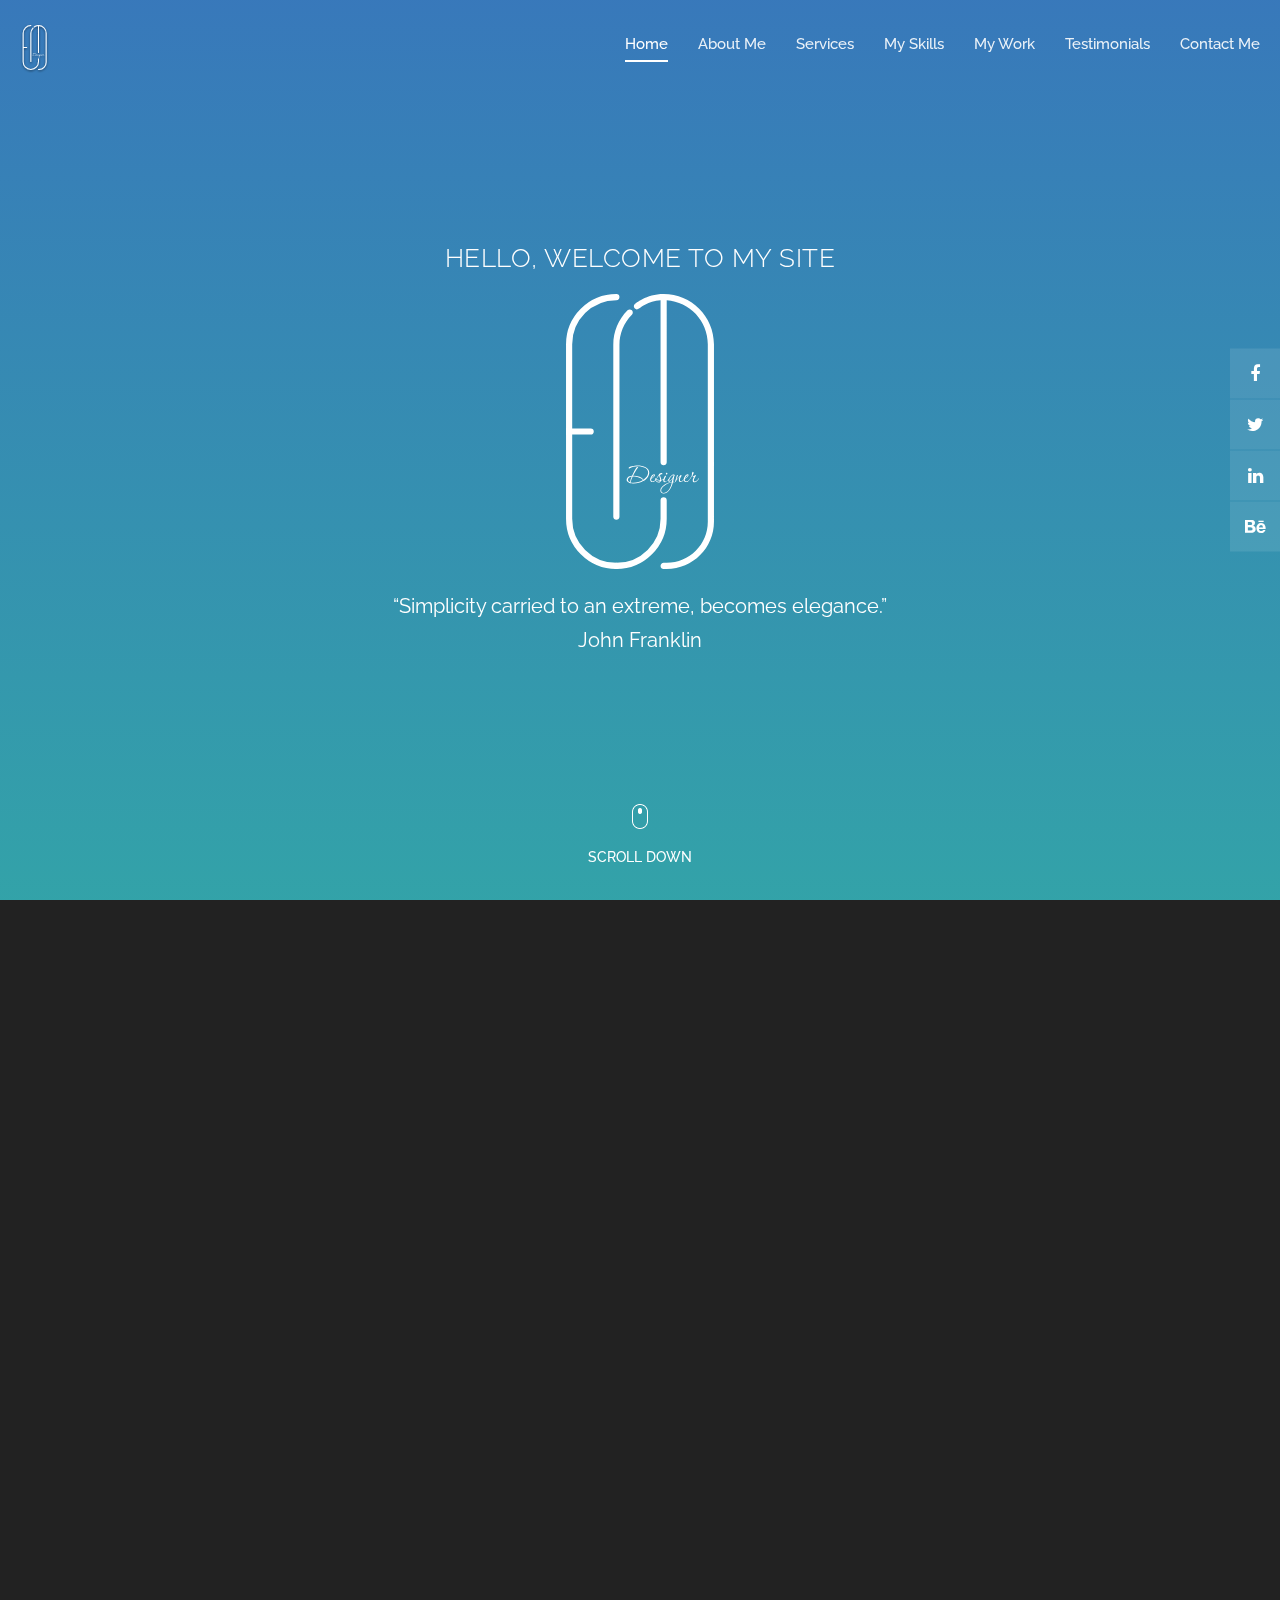
==== index.html @ 655c05f8 "Update index.html" ====
<!DOCTYPE html>
<html lang="en">

  <head>
    <link rel="icon" href="images/favicon.svg">
    <meta charset="utf-8">
    <meta name="viewport" content="width=device-width, initial-scale=1, shrink-to-fit=no">
    <meta name="description" content="">
    <meta name="author" content="">
    <link href="https://fonts.googleapis.com/css?family=Raleway:100,300,400,500,700,900" rel="stylesheet">

    <title>Ellie</title>
    
    <!-- Additional CSS Files -->
    <link rel="stylesheet" type="text/css" href="css/bootstrap.min.css">

    <link rel="stylesheet" type="text/css" href="css/font-awesome.css">

    <link rel="stylesheet" type="text/css" href="css/fullpage.min.css">

    <link rel="stylesheet" type="text/css" href="css/owl.carousel.css">

    <link rel="stylesheet" href="css/animate.css">

    <link rel="stylesheet" href="css/templatemo-style.css">

    <link rel="stylesheet" href="css/responsive.css">

    </head>
    
    <body>
    
    <div id="video">
        <div class="preloader">
            <div class="preloader-bounce">
                <span></span>
                <span></span>
                <span></span>
            </div>
        </div>

        <header id="header">
            <div class="container-fluid">
                <div class="navbar">
                    <a href="#" id="logo" title="Ellie web site">
                        <img src="images/logoTop.svg" alt="Logo" style="width:30px; height: auto;"/>
                    </a>
                    <div class="navigation-row">
                        <nav id="navigation">
                            <button type="button" class="navbar-toggle"> <i class="fa fa-bars"></i> </button>
                            <div class="nav-box navbar-collapse">
                                <ul class="navigation-menu nav navbar-nav navbars" id="nav">
                                    <li data-menuanchor="slide01" class="active"><a href="#slide01">Home</a></li>
                                    <li data-menuanchor="slide02"><a href="#slide02">About Me</a></li>
                                    <li data-menuanchor="slide03"><a href="#slide03">Services</a></li>
                                    <li data-menuanchor="slide04"><a href="#slide04">My Skills</a></li>
                                    <li data-menuanchor="slide05"><a href="#slide05">My Work</a></li>
                                    <li data-menuanchor="slide06"><a href="#slide06">Testimonials</a></li>
                                    <li data-menuanchor="slide07"><a href="#slide07">Contact Me</a></li>
                                </ul>
                            </div>
                        </nav>
                    </div>
                </div>
            </div>
        </header>

        <video autoplay muted loop id="myVideo">
          <source src="images/video-bg.mp4" type="video/mp4">
        </video>

        <div id="fullpage" class="fullpage-default">

            <div class="section animated-row" data-section="slide01">
                <div class="section-inner">
                    <div class="welcome-box">
                        <span class="welcome-first animate" data-animate="fadeInUp">Hello, welcome to my site</span>
                        <img class="welcome-title animate" data-animate="fadeInUp" src="images/logo.svg" alt="Logo" style="width:150px; height: auto; margin:20px;"/>
                        <p class="animate" data-animate="fadeInUp">“Simplicity carried to an extreme, becomes elegance.” <br> John Franklin</p>
                        <div class="scroll-down next-section animate data-animate="fadeInUp""><img src="images/mouse-scroll.png" alt=""><span>Scroll Down</span></div>
                    </div>
                </div>
            </div>

            <div class="section animated-row" data-section="slide02">
                <div class="section-inner">
                    <div class="about-section">
                        <div class="row justify-content-center">
                            <div class="col-lg-8 wide-col-laptop">
                                <div class="row">
                                    <div class="col-md-6">
                                        <div class="about-contentbox">
                                            <div class="animate" data-animate="fadeInUp">
                                                <span>About Me</span>
                                                <h2>Who am i?</h2>
                                                <p>I'm <strong>Elham</strong> and I'm <strong>a motion graphic designer</strong>.</p>
                                            </div>
                                            <div class="facts-list owl-carousel">
                                                <div class="item animate" data-animate="fadeInUp">
                                                    <div class="counter-box">
                                                        <i class="fa fa-plane counter-icon" aria-hidden="true"></i><span class="count-number">Traveling</span> Hobby
                                                    </div>
                                                </div>
                                                <div class="item animate" data-animate="fadeInUp">
                                                    <div class="counter-box">
                                                        <i class="fa fa-bicycle counter-icon" aria-hidden="true"></i><span class="count-number">cycling</span> Hobby
                                                    </div>
                                                </div>
                                                <div class="item animate" data-animate="fadeInUp">
                                                    <div class="counter-box">
                                                        <i class="fa fa-film counter-icon" aria-hidden="true"></i><span class="count-number">watching</span> hobby
                                                    </div>
                                                </div>
                                                <div class="item animate" data-animate="fadeInUp">
                                                    <div class="counter-box">
                                                        <i class="fa fa-briefcase counter-icon" aria-hidden="true"></i><span class="count-number">5 years</span> experience
                                                    </div>
                                                </div>
                                                <div class="item animate" data-animate="fadeInUp">
                                                    <div class="counter-box">
                                                        <i class="fa fa-paw counter-icon" aria-hidden="true"></i><span class="count-number">dogs</span> Favorite pet
                                                    </div>
                                                </div>
                                            </div>
                                        </div>
                                    </div>
                                    <div class="col-md-6">
                                        <figure class="about-img animate" data-animate="fadeInUp"><img src="images/profile-girl.jpg" class="rounded" alt="" style="width:470px; height:auto;"></figure>
                                    </div>
                                </div>
                            </div>
                        </div>
                    </div>
                </div>
            </div>

            <div class="section animated-row" data-section="slide03">
                <div class="section-inner">
                    <div class="row justify-content-center">
                        <div class="col-md-8 wide-col-laptop">
                            <div class="title-block animate" data-animate="fadeInUp">
                                <span>Services</span>
                                <h2>What I Do?</h2>
                            </div>
                            <div class="services-section">
                                <div class="services-list owl-carousel">
                                    <div class="item animate" data-animate="fadeInUp">
                                        <div class="service-box">
                                            <span class="service-icon"><i class="fa fa-eye" aria-hidden="true"></i></span>
                                            <h3>Logos and branding</h3>
                                            <p>Create a unique, simple, strong and meaningful visual identity. </p>
                                        </div>
                                    </div>
                                    <div class="item animate" data-animate="fadeInUp">
                                        <div class="service-box">
                                            <span class="service-icon"><i class="fa fa-share-alt" aria-hidden="true"></i></span>
                                            <h3>Social media designs</h3>
                                            <p>Create eye catching designs professionally targeting the desired audience. </p>
                                        </div>
                                    </div>
                                    <div class="item animate" data-animate="fadeInUp">
                                        <div class="service-box">
                                            <span class="service-icon"><i class="fa fa-forward" aria-hidden="true"></i></span>
                                            <h3>Motion videos</h3>
                                            <p>My motion graphics allow you to convey your message in a simple and linear way. </p>
                                        </div>
                                    </div>
     
                                </div>
                            </div>
                        </div>
                    </div>
                </div>
            </div>

            <div class="section animated-row" data-section="slide04">
                <div class="section-inner">
                    <div class="row justify-content-center">
                        <div class="col-md-7 wide-col-laptop">
                            <div class="title-block animate" data-animate="fadeInUp">
                                <span>My Skills</span>
                                <h2>What i’m good?</h2>
                            </div>
                            <div class="skills-row animate" data-animate="fadeInDown">
                                <div class="row">
                                    <div class="col-md-8 offset-md-2">   
                                        <div class="skill-item">
                                            <h6>ILLUSTRATOR</h6>
                                            <div class="skill-bar">
                                                <span>70%</span>
                                                <div class="filled-bar"></div>
                                            </div>          
                                        </div>
                                        <div class="skill-item">
                                            <h6>PHOTOSHOP</h6>
                                            <div class="skill-bar">
                                                <span>90%</span>
                                                <div class="filled-bar-2"></div>
                                            </div>          
                                        </div>
                                        <div class="skill-item">
                                            <h6>PREMIERE</h6>
                                            <div class="skill-bar">
                                                <span>70%</span>
                                                <div class="filled-bar"></div>
                                            </div>          
                                        </div>
                                        <div class="skill-item last-skill">
                                            <h6>AFTER EFFECT</h6>
                                            <div class="skill-bar">
                                                <span>90%</span>
                                                <div class="filled-bar-2"></div>
                                            </div>          
                                        </div>                   
                                    </div>
                                </div>
                            </div>
                        </div>
                    </div>
                </div>
            </div>

            <div class="section animated-row" data-section="slide06">
                <div class="section-inner">
                    <div class="row justify-content-center">
                        <div class="col-md-8 wide-col-laptop">
                            <div class="title-block animate" data-animate="fadeInUp">
                                <span>My Work</span>
                                <h2>what i’ve done?</h2>
                            </div>
                            <div class="gallery-section">
                                <div class="gallery-list owl-carousel">
                                    <div class="item animate" data-animate="fadeInUp">
                                        <div class="portfolio-item">
                                            <div class="thumb">
                                                <img src="images/M-BakeRolz.gif" alt="">
                                            </div>
                                            <div class="thumb-inner animate" data-animate="fadeInUp">
                                                <h4>Motion video for Bake Rolls</h4>
                                                <p onclick="location.href = 'https://www.behance.net/gallery/168451221/Motion-Bake-Rolz';" style="cursor: pointer;">More details...</p>
                                            </div>
                                        </div>
                                    </div>
                                    <div class="item animate" data-animate="fadeInUp">
                                        <div class="portfolio-item">
                                            <div class="thumb">
                                                <img src="images/Hawa-social.gif" alt="">
                                            </div>
                                            <div class="thumb-inner animate" data-animate="fadeInUp">
                                                <h4>Hawa social media designs</h4>
                                                <p onclick="location.href = 'https://www.behance.net/gallery/162152383/Hawa-social-media-designs';" style="cursor: pointer;">More details...</p>
                                            </div>
                                        </div>
                                    </div>
                                    <div class="item animate" data-animate="fadeInUp">
                                        <div class="portfolio-item">
                                            <div class="thumb">
                                                <img src="images/M-Dolphine.gif" alt="">
                                            </div>
                                            <div class="thumb-inner animate" data-animate="fadeInUp">
                                                <h4>Dolphine products video</h4>
                                                <p onclick="location.href = 'https://www.behance.net/gallery/169528663/Motion-Dolphin';" style="cursor: pointer;">More details...</p>
                                            </div>
                                        </div>
                                    </div>
                                    <div class="item animate" data-animate="fadeInUp">
                                        <div class="portfolio-item">
                                            <div class="thumb">
                                                <img src="images/JanaDates.gif" alt="">
                                            </div>
                                            <div class="thumb-inner animate" data-animate="fadeInUp">
                                                <h4>Jana Dates social ads</h4>
                                                <p onclick="location.href = 'https://www.behance.net/gallery/96162879/social-media';" style="cursor: pointer;">More details...</p>
                                            </div>
                                        </div>
                                    </div>
                                    <div class="item animate" data-animate="fadeInUp">
                                        <div class="portfolio-item">
                                            <div class="thumb">
                                                <img src="images/M-Fiat.gif" alt="">
                                            </div>
                                            <div class="thumb-inner animate" data-animate="fadeInUp">
                                                <h4>Fiat cars motion video</h4>
                                                <p onclick="location.href = 'https://www.behance.net/gallery/169527857/MOTION-FIAT';" style="cursor: pointer;">More details...</p>
                                            </div>
                                        </div>
                                    </div>
                                    <div class="item animate" data-animate="fadeInUp">
                                        <div class="portfolio-item">
                                            <div class="thumb">
                                                <img src="images/MonroeClinic.gif" alt="">
                                            </div>
                                            <div class="thumb-inner animate" data-animate="fadeInUp">
                                                <h4>Monroe skincare clinic posts</h4>
                                                <p onclick="location.href = 'https://www.behance.net/gallery/162152543/Monroe-social-media-designs';" style="cursor: pointer;">More details...</p>
                                            </div>
                                        </div>
                                    </div>
                                    <div class="item animate" data-animate="fadeInUp">
                                        <div class="portfolio-item">
                                            <div class="thumb">
                                                <img src="images/M-instaPosts.gif" alt="">
                                            </div>
                                            <div class="thumb-inner animate" data-animate="fadeInUp">
                                                <h4>Instagram posts motion video</h4>
                                                <p onclick="location.href = 'https://www.behance.net/gallery/168453355/Motion-Instagram-Posts';" style="cursor: pointer;">More details...</p>
                                            </div>
                                        </div>
                                    </div>
                                    <div class="item animate" data-animate="fadeInUp">
                                        <div class="portfolio-item">
                                            <div class="thumb">
                                                <img src="images/Fashion-summerVibes.gif" alt="">
                                            </div>
                                            <div class="thumb-inner animate" data-animate="fadeInUp">
                                                <h4>Summer trendy fashion posts</h4>
                                                <p onclick="location.href = 'https://www.behance.net/gallery/100288069/Instagram-posts';" style="cursor: pointer;">More details...</p>
                                            </div>
                                        </div>
                                    </div>
                                    <div class="item animate" data-animate="fadeInUp">
                                        <div class="portfolio-item">
                                            <div class="thumb">
                                                <img src="images/M-Know-your-coffee.gif" alt="">
                                            </div>
                                            <div class="thumb-inner animate" data-animate="fadeInUp">
                                                <h4>Know your coffee video</h4>
                                                <p onclick="location.href = 'https://www.behance.net/gallery/171205507/Know-Your-Coffee-Motion-Graphic'; style="cursor: pointer;"" >More details...</p>
                                            </div>
                                        </div>
                                    </div>
<div class="item animate" data-animate="fadeInUp">
                                        <div class="portfolio-item">
                                            <div class="thumb">
                                                <img src="images/M-La-Vache-Qui-Rit.gif" alt="">
                                            </div>
                                            <div class="thumb-inner animate" data-animate="fadeInUp">
                                                <h4>La Vache Qui Rit motion video</h4>
                                                <p onclick="location.href = 'https://www.behance.net/gallery/169529445/Motion-La-Vache-Qui-Rit';" style="cursor: pointer;">More details...</p>
                                            </div>
                                        </div>
                                    </div>

<div class="item animate" data-animate="fadeInUp">
                                        <div class="portfolio-item">
                                            <div class="thumb">
                                                <img src="images/Verbatoria talent quotient.gif" alt="">
                                            </div>
                                            <div class="thumb-inner animate" data-animate="fadeInUp">
                                                <h4>Verbatoria talent quotient posts</h4>
                                                <p onclick="location.href = 'https://www.behance.net/gallery/162151839/Social-media-designs';" style="cursor: pointer;">More details...</p>
                                            </div>
                                        </div>
                                    </div>

<div class="item animate" data-animate="fadeInUp">
                                        <div class="portfolio-item">
                                            <div class="thumb">
                                                <img src="images/M-RayaElectricCar.gif" alt="">
                                            </div>
                                            <div class="thumb-inner animate" data-animate="fadeInUp">
                                                <h4>Electric car motion video</h4>
                                                <p onclick="location.href = 'https://www.behance.net/gallery/168450077/Motion-Electric-Car';" style="cursor: pointer;">More details...</p>
                                            </div>
                                        </div>
                                    </div>

<div class="item animate" data-animate="fadeInUp">
                                        <div class="portfolio-item">
                                            <div class="thumb">
                                                <img src="images/M-Supportfinity-Hiring-Process.gif" alt="">
                                            </div>
                                            <div class="thumb-inner animate" data-animate="fadeInUp">
                                                <h4>Supportfinity Hiring Process video</h4>
                                                <p onclick="location.href = 'https://www.behance.net/gallery/138315063/Supportfinity-Hiring-Process';" style="cursor: pointer;">More details...</p>
                                            </div>
                                        </div>
                                    </div>

<div class="item animate" data-animate="fadeInUp">
                                        <div class="portfolio-item">
                                            <div class="thumb">
                                                <img src="images/MOTION-LAKANTO.gif" alt="">
                                            </div>
                                            <div class="thumb-inner animate" data-animate="fadeInUp">
                                                <h4>LAKANTO chocolate motion video</h4>
                                                <p onclick="location.href = 'https://www.behance.net/gallery/169523501/MOTION-LAKANTO';" style="cursor: pointer;">More details...</p>
                                            </div>
                                        </div>
                                    </div>

<div class="item animate" data-animate="fadeInUp">
                                        <div class="portfolio-item">
                                            <div class="thumb">
                                                <img src="images/Motion-Twinkies.gif" alt="">
                                            </div>
                                            <div class="thumb-inner animate" data-animate="fadeInUp">
                                                <h4>Twinkies products motion video</h4>
                                                <p onclick="location.href = 'https://www.behance.net/gallery/169530929/Motion-Twinkies';" style="cursor: pointer;">More details...</p>
                                            </div>
                                        </div>
                                    </div>

                                </div>
                            </div>
                        </div>
                    </div>
                </div>
            </div>





            <div class="section animated-row" data-section="slide05">
                <div class="section-inner">
                    <div class="row justify-content-center">
                        <div class="col-md-8 wide-col-laptop">
                            <div class="title-block animate" data-animate="fadeInUp">
                                <span>TESTIMONIALS</span>
                                <h2>what THEY SAY?</h2>
                            </div>
                            <div class="col-md-8 offset-md-2">
                                <div class="testimonials-section">
                                    <div class="testimonials-slider owl-carousel">
                                        <div class="item animate" data-animate="fadeInUp">
                                            <div class="testimonial-item">
                                                <div class="client-row">
                                                    <img src="images/T-01.jpg" class="rounded-circle" alt="profile 1">
                                                </div>
                                                <div class="testimonial-content">
                                                    <h4>Monroe Beauty Clinics</h4>
                                                    <p>"I wanted to thank you for your speedy, high quality work. I was in a hurry and you saved me."</p>
                                                    <span>Owner</span>
                                                </div>                                           
                                            </div>
                                        </div>
                                        <div class="item animate" data-animate="fadeInUp">
                                            <div class="testimonial-item">
                                                <div class="client-row">
                                                    <img src="images/T-02.png" class="rounded-circle" alt="profile 2">
                                                </div>
                                                <div class="testimonial-content">
                                                    <h4>Edita Company</h4>
                                                    <p>"Elham was great to work with. She took our ideas and created an impressive advertisement."</p>
                                                    <span>Marketing Team</span>
                                                </div>                                           
                                            </div>
                                        </div>
                                        <div class="item animate" data-animate="fadeInUp">
                                            <div class="testimonial-item">
                                                <div class="client-row">
                                                    <img src="images/T-03.png" class="rounded-circle" alt="profile 3">
                                                </div>
                                                <div class="testimonial-content">
                                                    <h4>noon company</h4>
                                                    <p>"a great person to do business with. Elham has a professional work ethic and great design skills."</p>
                                                    <span>Creative Content Team</span>
                                                </div>                                           
                                            </div>
                                        </div>
                                    </div>
                                </div>
                            </div>
                        </div>
                    </div>
                </div>
            </div>

            <div class="section animated-row" data-section="slide07">
                <div class="section-inner">
                    <div class="row justify-content-center">
                        <div class="col-md-7 wide-col-laptop">
                            <div class="title-block animate" data-animate="fadeInUp">
                                <span>Contact</span>
                                <h2>Get In Touch!</h2>
                            </div>
                            <div class="contact-section">
                                <div class="row justify-content-center">
                                    <div class="col-md-6 animate" data-animate="fadeInUp">
                                        <div class="contact-box">
                                            <div class="contact-row" onclick="location.href = 'https://eg.linkedin.com/in/elham-reda-7515041a2';">
                                                <i class="fa fa-linkedin-square" ></i> linkedin
                                            </div>
                                            <div class="contact-row" onclick="location.href = 'https://www.behance.net/elliemohamd2aa';">
                                                <i class="fa fa-behance-square"  ></i> Behance
                                            </div>
                                            <div class="contact-row">
                                                <i class="fa fa-envelope"></i> info@company.co
                                            </div>
                                        </div>
                                    </div>







                                </div>
                            </div>
                        </div>
                    </div>
                </div>
            </div>
        </div>

        <div id="social-icons">
            <div class="text-right">
                <ul class="social-icons">
                    <li><a href="#" title="Facebook"><i class="fa fa-facebook"></i></a></li>
                    <li><a href="#" title="Twitter"><i class="fa fa-twitter"></i></a></li>
                    <li><a href="https://eg.linkedin.com/in/elham-reda-7515041a2" title="Linkedin"><i class="fa fa-linkedin"></i></a></li>
                    <li><a href="https://www.behance.net/elliemohamd2aa" title="Instagram"><i class="fa fa-behance"></i></a></li>
                </ul>
            </div>
        </div>
    </div>  

    <script src="js/jquery.js"></script>

    <script src="js/bootstrap.min.js"></script>

    <script src="js/fullpage.min.js"></script>

    <script src="js/scrolloverflow.js"></script>

    <script src="js/owl.carousel.min.js"></script>

    <script src="js/jquery.inview.min.js"></script>

    <script src="js/form.js"></script>

    <script src="js/custom.js"></script>


  </body>
</html>
---- css/templatemo-style.css ----
/*

Elegance Template

https://templatemo.com/tm-528-elegance

==================================================
CSS SITEMAP >>>>

  01. GENERAL CSS
  02. HEADER CSS
  03. SOCIAL ICONS CSS
  04. WELCOME BLOCK CSS
  05. ABOUT BLOCK CSS
  06. SERVICES BLOCK CSS
  07. WORK BLOCK CSS
  08. CONTACT BLOCK CSS
  09. TESTIMONOALS BLOCK CSS
  10. SKILLS BLOCK CSS


==================================================*/

/*==============================================
01. GENERAL CSS
================================================*/

html,
body {
  -webkit-font-smoothing: antialiased;
  -moz-font-smoothing: antialiased;
  -ms-font-smoothing: antialiased;
  font-smoothing: antialiased;
  -webkit-text-size-adjust: 100%;
}
body {
  font: 16px/1.6 'Raleway', Arial, Helvetica, sans-serif;
  color: #fff;
  text-align:center;
  background: #222;
}
img {
  border: 0;
  max-width: 100%;
}
html {
  -ms-overflow-style: scrollbar;
}
.alltrans,
.social-icons li a,
.owl-nav > button,
.owl-nav > button:after,
.counter-box,
.about-img:after,
.gallery-img img,
.form-control,
.owl-dot,
.subscribe-row,
.close-btn,
.close-btn:before,
.close-btn:after,
.tag-btn,
.btn {
  -webkit-transition: all 0.4s ease;
  transition: all 0.4s ease;
}
a {
  color: #fff;
  text-decoration: none;
}
a:hover,
a:focus {
  color: #fff;
  outline: none;
  text-decoration: underline;
}
@media screen and (-ms-high-contrast:active), (-ms-high-contrast:none) {
  a:active {
    background-color: transparent;
  }
}
p {
  margin: 0 0 20px;
}
h1,
h2,
h3,
h4,
h5,
h6 {
  line-height: 1.2;
  margin: 0 0 20px;
  font-weight: 600;
  text-transform:uppercase;
}
h1,
h2 {
  font-size: 32px;
}
h3 {
  font-size: 30px;
  font-weight: 600;
}
h4 {
  font-size: 22px;
  font-weight: 600;
}
h5 {
  font-size: 20px;
  margin-bottom: 10px;
  font-weight: 600;
}
h6 {
  font-size: 18px;
  margin-bottom: 10px;
  font-weight: 600;
}
#main {
  padding: 0;
  background: #fff;
}
.no-margin {
  margin: 0 !important;
}
figure {
  margin:0;
}
.opacity-no {
  opacity: 1 !important;
}

video {
  position: fixed;
  right: 0;
  bottom: 0;
  min-width: 100%; 
  min-height: 100%;
}
#video:after {
  content: '';
  opacity: 0.75;
  background: #4096ee; /* Old browsers */
  background: -moz-linear-gradient(top, #4096ee 0%, #39ced6 100%); /* FF3.6-15 */
  background: -webkit-linear-gradient(top, #4096ee 0%,#39ced6 100%); /* Chrome10-25,Safari5.1-6 */
  background: linear-gradient(to bottom, #4096ee 0%,#39ced6 100%); /* W3C, IE10+, FF16+, Chrome26+, Opera12+, Safari7+ */
  filter: progid:DXImageTransform.Microsoft.gradient( startColorstr='#4096ee', endColorstr='#39ced6',GradientType=0 ); /* IE6-9 */
  position:fixed;
  left:0;
  top:0;
  right:0;
  bottom: 0;
}
.wrapper-background-dark:after {
  background: #222;
  opacity:0.95;
}
.section-inner {
  padding:20px 30px 0;
}
.fp-scrollable {
  height:calc(100vh - 200px) !important;
}
#fp-nav ul li a span {
 display: none;
}

.btn {
  background: #fff;
  color: #222;
  text-align:center;
  line-height:52px;
  padding:0 35px;
  border-radius: 0px;
  text-transform:uppercase;
  font-weight:600;
  border:2px solid transparent;
  border-radius: 10px;
}
.btn:hover, .btn:focus {
  color:#fff;
  border-color:#fff;
  background:none;
}
.btn:focus {
  box-shadow:none;
  outline:none;
}
.btn.btn-xs {
  line-height:34px;
  font-size:12px;
  padding:0 20px;
  font-weight: 500;
}
.btn.btn-outline {
  background:none;
  border-color:#fff;
  color:#fff;
  border-width:1px;
}
.btn.btn-outline:hover, .btn.btn-outline:focus {
  background:#fff;
  color:#222;
}
.btn.btn-dark {
  color: #222;
  border-color: #222;
}
.btn.btn-dark:hover, .btn.btn-dark:focus {
  background: #222;
  color: #fff;
}
.owl-carousel .owl-stage {
  display: -webkit-box;
  display: -webkit-flex;
  display: -ms-flexbox;
  display: flex;
}
.owl-carousel .owl-item {
  display: -webkit-box;
  display: -webkit-flex;
  display: -ms-flexbox;
  display: flex;
  flex: 1 0 auto;
}
.preloader {
  background: -moz-linear-gradient(top, #4096ee 0%, #39ced6 100%); /* FF3.6-15 */
  background: -webkit-linear-gradient(top, #4096ee 0%,#39ced6 100%); /* Chrome10-25,Safari5.1-6 */
  background: linear-gradient(to bottom, #4096ee 0%,#39ced6 100%); /* W3C, IE10+, FF16+, Chrome26+, Opera12+, Safari7+ */
  filter: progid:DXImageTransform.Microsoft.gradient( startColorstr='#4096ee', endColorstr='#39ced6',GradientType=0 ); /* IE6-9 */
  height: 100%;
  left: 0;
  position: fixed;
  right: 0;
  top: 0;
  z-index: 9999;
  text-align: center;
}
.preloader-bounce {
  left: 0;
  right: 0;
  top: 50%;
  -webkit-transform: translateY(-50%);
  transform: translateY(-50%);
  position: absolute;
}
.preloader-bounce > span {
  width: 12px;
  height: 12px;
  border-radius: 50%;
  margin: 0.3em;
  display: inline-block;
  vertical-align: middle;
  -webkit-animation: bounce 0.6s infinite alternate;
  animation: bounce 0.6s infinite alternate;
  background: #fff;
}
.preloader-bounce > span:nth-child(2){
  -webkit-animation-delay: 0.2s;
  animation-delay: 0.2s;
  background: #fff;
}
.preloader-bounce > span:nth-child(3){
  -webkit-animation-delay: 0.3s;
  animation-delay: 0.3s;
  background: #fff;
}

@-webkit-keyframes bounce {
  from {
    -webkit-transform: translateY(0);
    transform: translateY(0);
  }
  to {
    -webkit-transform: translateY(-1.2em);
    transform: translateY(-1.2em);
  }
}

@keyframes bounce {
  from {
    -webkit-transform: translateY(0);
    transform: translateY(0);
  }
  to {
    -webkit-transform: translateY(-1.2em);
    transform: translateY(-1.2em);
  }
}

#fullpage {
  z-index: 99;
}


/*==============================================
02. HEADER CSS
================================================*/
#header {
  padding:20px 0;
  position: fixed;
  left:0;
  right:0;
  top:0;
  z-index:999;
}
.container-fluid {
  padding:0 20px;
}
a#logo {
  text-decoration: none;
  font-size: 32px;
  text-transform: uppercase;
  font-weight: 700;
}
.navbar {
  padding: 0;
}
.navbar-toggle {
  display:none;
}
.navbar-nav {
  -ms-flex-direction: row;
  -webkit-flex-direction: row;
  flex-direction: row;
}
.navbar-nav li {
  margin-left: 30px;
}
.navbar-nav li a {
  color:#fff;
  font-size: 15px;
  text-decoration:none;
  display:block;
  font-weight: 500;
  opacity: 0.9;
}
.navbar-nav li a:after {
  content:'';
  display:block;
  height: 2px;
  background:#fff;
  -webkit-transition: all 0.4s ease;
  transition: all 0.4s ease;
  -webkit-transform:scale(0);
  transform:scale(0);
  margin-top: 4px;
}
.navbar-nav li a:hover:after, .navbar-nav li.active a:after{
  -webkit-transform:scale(1);
  transform:scale(1);
}
.navbar-nav li a:hover {
  opacity: 1;
}
.navbar-nav li.active a {
  opacity: 1;
}
.collapse:not(.show) {
  display:block;
}

/*==============================================
03. SOCIAL ICONS CSS
================================================*/
#social-icons {
  padding:0;
  position: fixed;
  top: 50%;
  transform: translateY(-50%);
  right:0;
  z-index: 199;
}
.social-icons {
  margin:0;
  padding:0;
  list-style:none;
}
.social-icons li {
  display: block;
  margin: 1px 0px;
}
.social-icons li a {
  width:50px;
  height:50px;
  display:inline-block;
  line-height:50px;
  text-align:center;
  background: rgba(255, 255, 255, 0.1);
  color: rgba(255,255,255,1);
  font-size:18px;
}
.social-icons li a:hover {
  color:#1e1e1e;
  background-color: #fff;
}
/*==============================================
04. WELCOME BLOCK CSS
================================================*/
.welcome-box {
  font-size:20px;
  line-height:1.7;
}
.welcome-first{
  font-size: 32px;
  display: block;
  text-transform: uppercase;
  font-weight: 300;
  line-height: 1.2;
  letter-spacing: 0.02em;
}
.welcome-box p {
  max-width: 620px;
  width:100%;
  margin:0 auto 30px;
  color: #fff;
}
.welcome-title {
  font-weight: 700;
  font-size: 120px;
  margin-bottom: 10px;
  letter-spacing:0.02em;
}
.welcome-title span {
  font-size:36px;
  display:block;
  font-weight:300;
  line-height:1.2;
}
.welcome-box .btn {
  margin-top: 10px;
}
.next-section {
  display: inline-block;
  position: absolute;
  left: 50%;
  transform: translateX(-50%);
  bottom: 30px;
  cursor: pointer;
  -webkit-transition: all 0.5s ease;
  transition: all 0.5s ease;
}
.next-section span {
  margin-top: 15px;
  display: block;
  text-transform: uppercase;
  font-size: 14px;
  font-weight: 500;
}
.next-section i:hover {
  opacity: 1;
}

/*==============================================
05. ABOUT ME
================================================*/
.about-img {
  margin: 0 auto 40px;
  position:relative;
}
.about-img img {
  border-radius: 10px;
  -webkit-box-shadow: 0 0 40px rgba(0,0,0,.3);
  box-shadow: 0 0 40px rgba(0,0,0,.3);
}
.about-contentbox {
  margin-top: 80px;
  text-align:left;
  line-height:1.8;
}
.about-contentbox span {
  font-size: 24px;
  text-transform: uppercase;
  font-weight: 300;
}
.about-contentbox h2 {
  font-size: 32px;
  text-transform: uppercase;
  font-weight: 700;
}
.facts-list {
  margin-top: 30px;
}
.facts-list .item {
  overflow: hidden;
  text-align:center;
  border-radius: 10px;
  width: 100%;
  display: inline-block;
  text-transform:capitalize;
  font-size:14px;
  padding: 30px 0px;
  background: rgba(0,0,0,0.25);
}
.counter-box span {
  font-size: 26px;
  font-weight: 700;
}
.counter-icon {
  font-size: 30px;
  margin-bottom: 10px;
  opacity: 0.75;
}
.facts-list .item:hover {
  background:#fff;
  color:#1e1e1e;
}
.facts-list .owl-dots {
  margin-bottom: 30px;
}
.count-number, .counted {
  display:block;
  font-size:36px;
  font-weight:700;
  line-height:1;
  margin-bottom:10px;
}

/*==============================================
06. SERVICES BLOCK CSS
================================================*/
.title-block {
  margin-bottom: 40px;
}
.title-block span {
  font-size: 24px;
  text-transform: uppercase;
  font-weight: 300;
}
.services-list .item {
  background-color: rgba(250,250,250,0.25);
  border-radius: 10px;
  -webkit-transition: all 0.5s ease;
  transition: all 0.5s ease;
}
.service-icon {
  display:block;
  margin: 0 auto 0;
  font-size: 64px;
}
.service-box {
  font-size:15px;
  padding:40px 20px;
  height:100%;
}
.services-list .item:hover {
  background-color: #fff;
  color: #1e1e1e;
}
.service-box h3 {
  font-size:22px;
  font-weight:700;
  text-transform: capitalize;
  margin-bottom: 10px;
  padding: 10px;
}
.service-box p:last-child {
  margin:0;
}
.owl-carousel .owl-dots .owl-dot {
  border-radius: 3px;
}
.owl-dots {
    display: -webkit-box;
    display: -webkit-flex;
    display: -ms-flexbox;
    display: flex;
    -ms-flex-pack: center;
    -webkit-justify-content: center;
    justify-content: center;
    margin-top: 50px
}

.owl-carousel .owl-dots .owl-dot {
    width: 12px;
    height: 12px;
    margin: 0 5px;
    background: rgba(255, 255, 255, .2)
}

.owl-carousel .owl-dots .owl-dot:focus {
    outline: none
}

.owl-carousel .owl-dots .owl-dot.active {
    background: #fff
}

/*==============================================
07. WORK BLOCK CSS
================================================*/
.gallery-section {
  text-align: center;
}
.portfolio-item img {
  max-width: 100%;
  overflow: hidden;
  position: relative;
  z-index: 9;
  border-radius: 10px;
}
.portfolio-item .thumb-inner {
  border-radius: 10px;
  position: absolute;
  z-index: 99;
  bottom: 0;
  text-align: left;
  padding: 20px;
  background-color: rgba(250,250,250,0.25);
  width: 100%;
  height: 60px;
  border-top-left-radius: 0px;
  border-top-right-radius: 0px;
  -webkit-transition: all 0.4s ease;
  transition: all 0.4s ease;
}
.portfolio-item .thumb-inner h4 {
  margin-bottom: 0;
  font-size: 16px;
  margin-top: 0px;
}
.portfolio-item .thumb-inner p {
  opacity: 0;
  visibility: hidden;
  position: absolute;
  margin-bottom: 0px;
}
.portfolio-item:hover .thumb-inner p {
  position: relative;
  opacity: 1;
  visibility: visible;
  color: #4a4a4a;
}
.portfolio-item:hover .thumb-inner {
  border-radius: 10px;
  height: 100%;
  background-color: rgba(250,250,250,0.9)
}
.portfolio-item:hover .thumb-inner h4 {
   margin-top: 30%;
  color: #1e1e1e;
  margin-bottom: 20px;
}

/*==============================================
08. CONTACT BLOCK CSS
================================================*/
::-webkit-input-placeholder {
  color:#fff !important;
  opacity:1;
}
::-moz-placeholder {
  color:#fff !important;
  opacity:1;
}
:-ms-input-placeholder {
  color:#fff !important;
  opacity:1;
}
:-moz-placeholder {
  color:#fff !important;
  opacity:1;
}
.input-field {
  margin-bottom:15px;
}
.form-control {
  height: 50px;
  color:#fff;
  border: none;
  background:rgba(250,250,250,0.05);
  border: 1px solid rgba(250,250,250,0.5);
  border-radius: 10px;
  padding:4px 22px;
  font-size:14px;
  margin-bottom: 30px;
}
.form-control:focus {
  box-shadow:none;
  outline:none;
  background:rgba(0,0,0,0.05);
  border: 1px solid rgba(250,250,250,1);
  color:#fff;
}
.index .form-control.form-control-dark {
  background: rgba(250,250,250, 0.75);
  color: #fff;
}
.index .form-control.form-control-dark:focus {
  background: rgba(54, 40, 158, 0.85);
  color: #fff;
}
.index .form-control.form-control-dark::-webkit-input-placeholder {
  color: #fff !important;
}
.index .form-control.form-control-dark::-moz-placeholder {
  color:#fff !important;
}
.index .form-control.form-control-dark:-ms-input-placeholder {
  color:#fff !important;
}
.index .form-control.form-control-dark:-moz-placeholder {
  color:#fff !important;
}
.form-control.form-control-dark:focus {
  background: rgba(0, 0, 0, 0.2);
}
.form-control.form-control-dark {
  background: rgba(0, 0, 0, 0.1);
  color: #222;
  border: none;
}
.form-control.form-control-dark::-webkit-input-placeholder {
  color:#222 !important;
  opacity:0.7;
}
.form-control.form-control-dark::-moz-placeholder {
  color:#222 !important;
  opacity:0.7;
}
.form-control.form-control-dark:-ms-input-placeholder {
  color:#222 !important;
  opacity:0.7;
}
.form-control.form-control-dark:-moz-placeholder {
  color:#222 !important;
  opacity:0.7;
}
textarea.form-control {
  height:123px;
  padding-top:15px;
}
.contact-section .btn {
  width:100%;
}
.contact-box {
  text-align:left;
}
.contact-box h4 {
  font-size:24px;
}
.contact-box h4:after {
  content:'';
  display:block;
  width:50px;
  height:2px;
  background:#fff;
  margin:12px 0;
}


.contact-row {
  cursor: pointer;
  display: -webkit-box;
  display: -webkit-flex;
  display: -ms-flexbox;
  display: flex;
  -webkit-box-align: center;
  -webkit-align-items: center;
  -ms-flex-align: center;
  align-items: center;
  margin-bottom: 30px;
  background: rgba(250,250,250,0.25);
  border-radius: 10px;
  padding: 30px;
  font-weight: 700;
}
.contact-row i {
  width:55px;
  font-size: 30px;
  display:block;
}
.contact-row i.fa-envelope {
  font-size: 25px;
}

/*==============================================
09. TESTIMONOALS BLOCK CSS
================================================*/
.testimonials-section .item {
  background-color: rgba(250,250,250,0.25);
  padding: 40px;
  border-radius: 10px;
}
.testimonials-section .item img {
  width: 140px;
  height: 140px;
  margin: 0 auto;
}
.testimonials-section .item h4 {
  margin-top: 40px;
  font-size: 22px;
  text-transform: capitalize;
  font-weight: 700;
}
.testimonials-section .item p {
  font-size: 17px;
  font-style: italic;
}

/*==============================================
10. SKILLS BLOCK CSS
================================================*/
.skills-row {
  margin-top: 80px;
}
.skill-item {
  border-bottom: 1px solid rgba(250,250,250,0.1);
  margin-bottom: 50px;
  padding-bottom: 50px;
}
.last-skill {
  border-bottom: none;
}
.skills-row span {
  display: inline-block;
  width: 50px;
  height: 50px;
  text-align: center;
  line-height: 50px;
  background-color: #fff;
  color: #1e1e1e;
  border-radius: 50%;
  font-size: 16px;
  font-weight: 700;
  left: 0;
  top: -21px;
  position: absolute;
  z-index: 999;
}
.skills-row h6 {
  font-size: 16px;
  text-transform: uppercase;
  font-weight: 700;
  color: #fff;
  text-align: right;
  margin-bottom: -10px;
}
.skill-bar {
  width: 70%;
  height: 6px;
  border-radius: 3px;
  background-color: rgba(250,250,250,0.25);
  position: relative;
}
.filled-bar {
  position: absolute;
  z-index: 99;
  width: 64%;
  height: 6px;
  background-color: #fff;
  border-radius: 3px;
}
.filled-bar-2 {
  position: absolute;
  z-index: 99;
  width: 82%;
  height: 6px;
  background-color: #fff;
  border-radius: 3px;
}
---- css/responsive.css ----
@media only screen and (min-width: 768px) {
	.nav-box {
		display:block !important;
		height:auto !important;
	}
}
@media only screen and (max-width: 1440px) {
	.welcome-title {
		font-size: 100px;
		margin-bottom:20px;
	}
	.next-section {
	/*	bottom: auto; */
	}
	.welcome-title:before {
		margin: 20px auto 5px;
	}
	.welcome-first {
		font-size: 26px;
	}
	.welcome-box p {
		margin-bottom: 20px;
	}
	.navbar-nav li a {
		font-size: 15px;
	}
	.subscribe-row h5 {
		font-size:18px;
	}
	.wide-col-laptop {
		-ms-flex: 0 0 85%;
		flex: 0 0 85%;
		max-width: 85%;
	}
	.service-box h3 {
		font-size:18px;
	}
	h1, h2 {
		font-size:56px;
		line-height:1.05;
		margin-bottom:10px;
	}
	.title-block p {
		line-height: 1.6;
	}
	.title-block {
		margin-bottom:25px;
	}
	.service-icon {
		width:80px;
		height:80px;
		line-height:80px;
		font-size:30px;
		margin: 0 auto;
	}
	.service-box {
		padding:30px 20px;
	}
	.testimonial-content {
		font-size:18px;
	}
	.owl-carousel .owl-item .client-img img {
		max-width:80px;
	}
	.gallery-section {
		padding-top:10px;
	}
	.about-img {
		margin-right:15px;
	}
}
@media only screen and (max-width: 1199px) {
	#fp-nav.fp-right {
		right:5px;
	}
	.welcome-title:before {
		margin: 20px auto 15px;
	}
	.wide-col-laptop {
		-ms-flex: 0 0 100%;
		flex: 0 0 100%;
		max-width: 100%;
	}
	.about-img {
		margin-right:0;
	}
	.welcome-title {
		font-size:80px;
	}
	.welcome-title:after {
		margin-top:15px;
	}
	.welcome-box {
		font-size:18px;
	}
	h1, h2 {
		font-size:48px;
	}
	.counter-box {
		font-size:13px;
	}
	.count-number, .counted {
		margin-bottom:5px;
	}
	.owl-nav {
		margin-top: 35px;
	}
	.testimonial-content {
		font-size: 16px;
		padding:20px 25px;
	}
	.testimonials-section {
		padding-top:10px;
	}
	.owl-carousel .owl-dots {
		margin-top:35px;
	}
	.social-icons li a {
	  width:25px;
	  height:30px;
	  display:inline-block;
	  line-height:30px;
	  text-align:center;
	  background: rgba(255, 255, 255, 0.1);
	  color: rgba(255,255,255,1);
	  font-size:14px;
	}
	.menu-trigger {
		margin:0;
	}
}
@media only screen and (max-width: 991px) {
	.welcome-box {
		padding: 150px 0px;
	}
	.navbar-nav li a {
		font-size:13px;
	}
	.navbar-nav li {
		margin-left:25px;
	}
	.footer-right {
		font-size:13px;
	}
	.owl-nav > button {
		width: 40px;
		height: 40px;
	}
	.owl-nav > button:after {
		width:12px;
		height:12px;
		left:17px;
		top:13px;
	}
	.owl-nav > button.owl-next:after {
		left:11px;
	}
	.contact-box h4 {
		font-size:20px;
	}
	.contact-row {
		padding: 10px 15px!important;
		font-size:13px;
		margin-bottom: 15px;
	}
	.facts-row > .row > div {
		display: -webkit-box;
		display: -webkit-flex;
		display: -ms-flexbox;
		display: flex;
		width:100%;
	}
	#ajax-contact {
		margin-top: 20px;
	}
	#ajax-contact input {
		margin-bottom: 20px;
	}
	.contact-row i {
		font-size: 25px;
		width:45px;
	}
	.contact-row i.fa-envelope {
		font-size: 20px;
	}
	.container-fluid {
		padding:0 15px;
	}
	.skills-ul {
		top: 0;
	}
	.contact-row {
		padding: 42px 45px;
	}
}
@media only screen and (max-width: 767px) {
	#header {
		position: fixed;
		top: 0;
		z-index: 6666;
		background-color: rgba(250,250,250,0.9);
	}
	#navigation button i {
		color: #1e1e1e;
	}
	.welcome-box {
		padding: 150px 0px;
	}
	#logo {
		color: #1e1e1e;
	}
	.navbar-toggle {
		padding: 0;
		margin: 0;
		color: #fff;
		font-size: 28px;
		position: absolute;
		right: 0;
		top: 50%;
		background:none;
		-webkit-transform: translateY(-50%);
		transform: translateY(-50%);
		display:block;
		box-shadow:none;
		border:0;
		outline: none;
		cursor:pointer;
	}
	#header {
		padding:0;
	}
	.navbar {
		padding:15px 0;
	}
	.navbar-toggle:focus {
		outline:none;
	}
	.navbar-nav {
		margin: 0;
	}
	.collapse:not(.show) {
		display:none;
	}
	.navigation-menu > li {
		display: block;
		margin: 0;
		font-size: 15px;
		text-align: center;
	}
	.navigation-menu > li > a {
		color:#222;
		padding:15px;
		line-height:1.2;
	}
	.navbar-nav {
		overflow-y: auto;
		display:block;
		background: rgba(230, 230, 230, 0.25);
	}
	.navbar-nav li a:after {
		display:none;
	}
	.nav-box {
		position: absolute;
		left: -15px;
		right: -15px;
		border: 0;
		box-shadow: none;
		background: #fff;
		text-align:left;
		top: 100%;
		display:none;
	}
	.welcome-title {
		font-size: 60px;
		margin-bottom:20px;
	}
	.welcome-first {
		font-size: 20px;
	}
	.welcome-title:before {
		margin: 20px auto 15px;
	}
	.welcome-box {
		font-size:inherit;
	}
	.welcome-box .btn {
		margin-top:0;
	}
	.about-img {
		margin-bottom:10px;
	}
	h1, h2 {
		font-size:36px;
	}
	body {
		font-size:15px;
	}
	.about-contentbox {
		margin-top: 60px;
		text-align:center;
	}
	.testimonials-section {
		padding-top:0;
	}
	h4 {
		font-size:18px;
	}
	.contact-box {
		margin-top: 30px;
		height:auto;
	}
	.footer-right {
		width:100%;
		margin:15px 0 0;
		text-align:left;
	}
	.btn {
		font-size:15px;
		line-height:48px;
		padding:0 30px;
	}
	.contact-row {
		margin-top: 15px;
	}
	.content-section {
		padding:50px 0;
	}
	.info-inner {
		margin-top: 20px;
		padding-bottom:15px;
	}
	.index-white .navbar-toggle {
		color: #242424;
	}
	.side-menu .nav-box > ul {
		padding: 70px 40px 40px;
	}
	.side-menu .navbar-nav li a {
		font-size:20px;
	}
	.social-icons {
		margin: 0 auto;
	}
	.detail-page h1 {
		margin-bottom: 50px;
	}
	.project-detail-col figure {
		margin-top: 35px;
	}
	.project-buttons-margin {
		margin-top: 50px;
	}
}
@media only screen and (max-width: 575px) {
	.welcome-title {
		font-size: 40px;
	}
	.welcome-first {
		font-size: 16px;
		margin-bottom:5px;
	}
	.welcome-title:before,.welcome-title:after {
		width: 100%;
	}
	h1, h2 {
		font-size:30px;
	}
	.about-contentbox {
		line-height:1.6;
	}
	.owl-carousel .owl-item .client-img img {
		max-width:65px;
		margin-right: 10px;
	}
	.testimonials-section {
		font-size:13px;
	}
	.form-control {
		height:52px;
		font-size:14px;
		padding:4px 15px;
	}
	.skill-item {
	  border-bottom: 1px solid rgba(250,250,250,0.1);
	  margin-bottom: 20px;
	  padding-bottom: 50px;
	}
	.skills-row h6 {
	  text-align: left;
	  margin-bottom: 30px;
	}
	.skill-bar {
	  width: 100%;
	  height: 6px;
	  border-radius: 3px;
	  background-color: rgba(250,250,250,0.25);
	  position: relative;
	}
	.input-field {
		margin-bottom: 15px;
	}
	.subscribe-row h5 {
		font-size: 16px;
	}
	.client-row {
		padding-left: 40px;
	}
	.testimonial-content:before {
		left: 46%;
	}
	.client-row {
		padding-left: 0;
	}
}
@media only screen and (max-width: 460px) {
	h4 {
		font-size: 14px;
	}
	.testimonial-content:before {
		left: 45%;
	}
}
@media only screen and (max-width: 320px) {
	.gallery-overlay p {
		display: none;
	}
	.testimonial-content:before {
		left: 43%;
	}
}
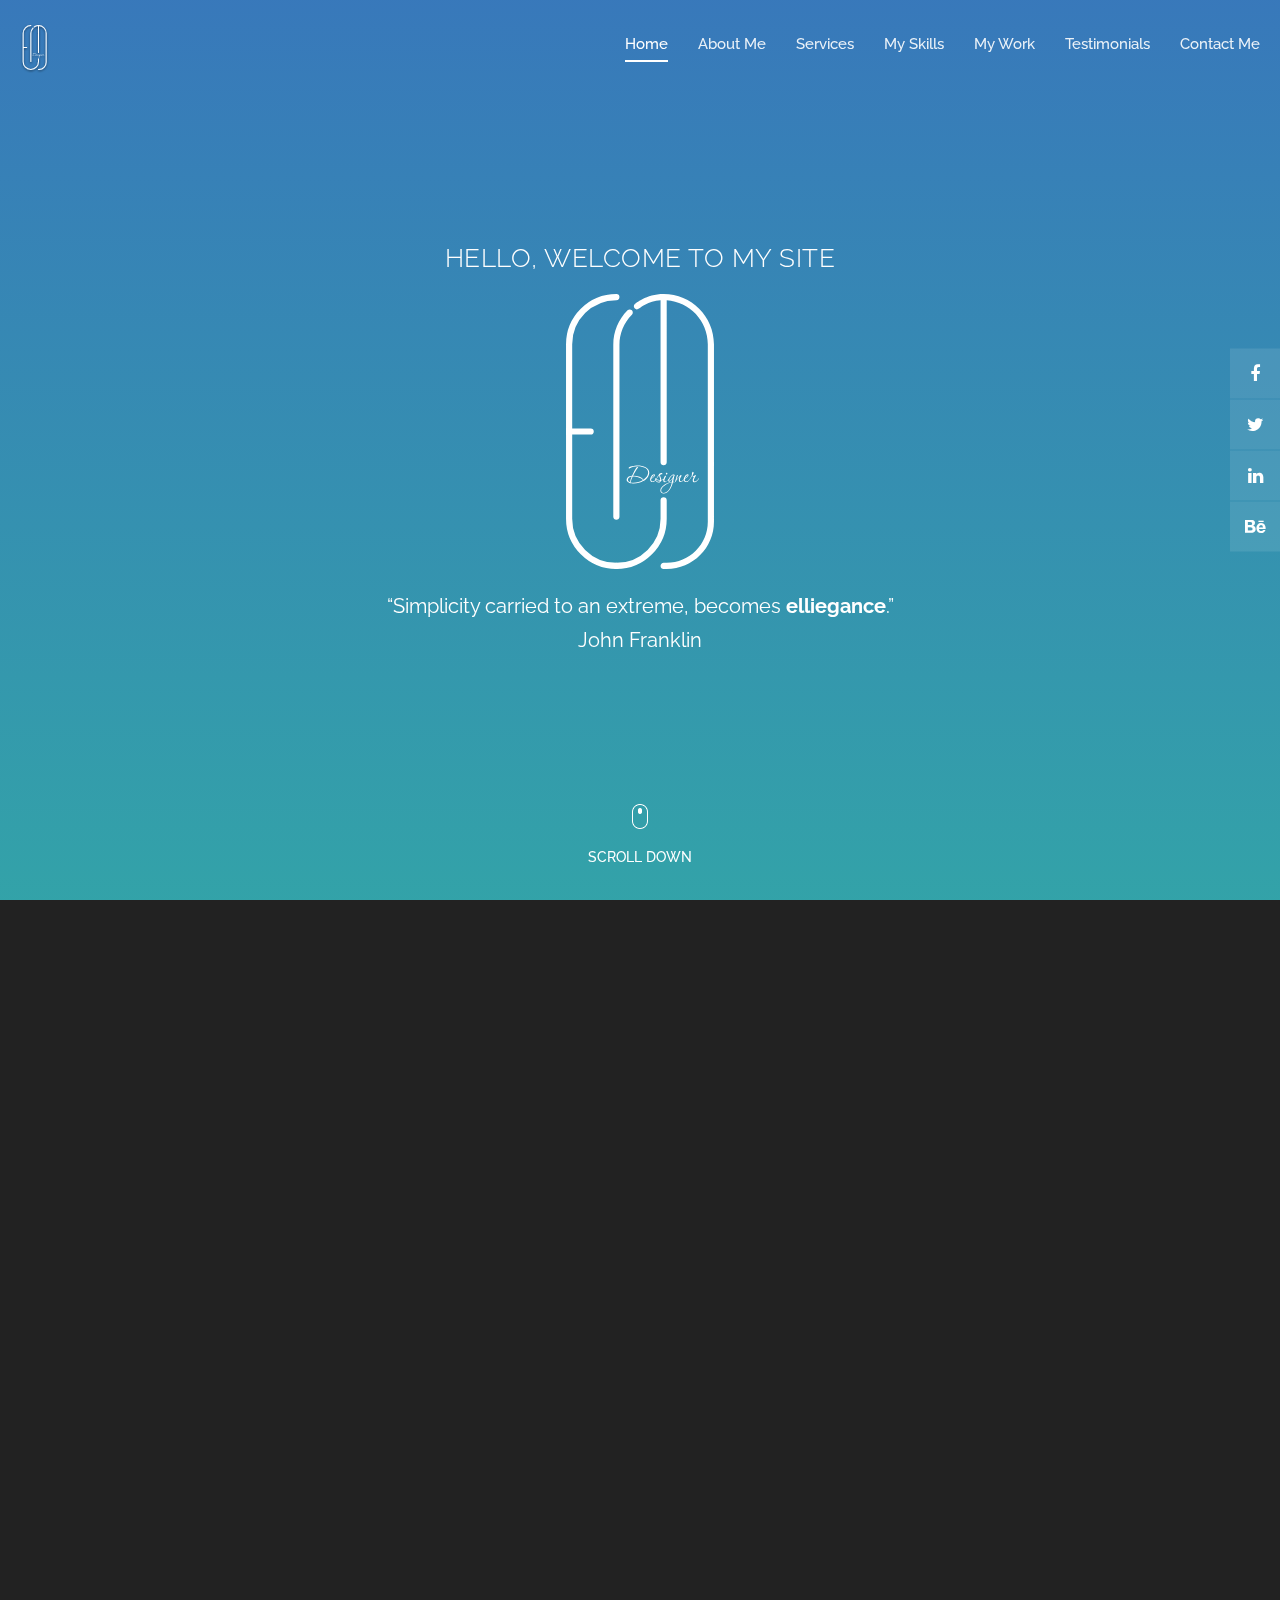
==== commit 925354c3: "Update index.html" ====
--- a/index.html
+++ b/index.html
@@ -76,7 +76,7 @@
                     <div class="welcome-box">
                         <span class="welcome-first animate" data-animate="fadeInUp">Hello, welcome to my site</span>
                         <img class="welcome-title animate" data-animate="fadeInUp" src="images/logo.svg" alt="Logo" style="width:150px; height: auto; margin:20px;"/>
-                        <p class="animate" data-animate="fadeInUp">“Simplicity carried to an extreme, becomes elegance.” <br> John Franklin</p>
+                        <p class="animate" data-animate="fadeInUp">“Simplicity carried to an extreme, becomes <span style="font-weight: bold;">elliegance</span>.” <br> John Franklin</p>
                         <div class="scroll-down next-section animate data-animate="fadeInUp""><img src="images/mouse-scroll.png" alt=""><span>Scroll Down</span></div>
                     </div>
                 </div>
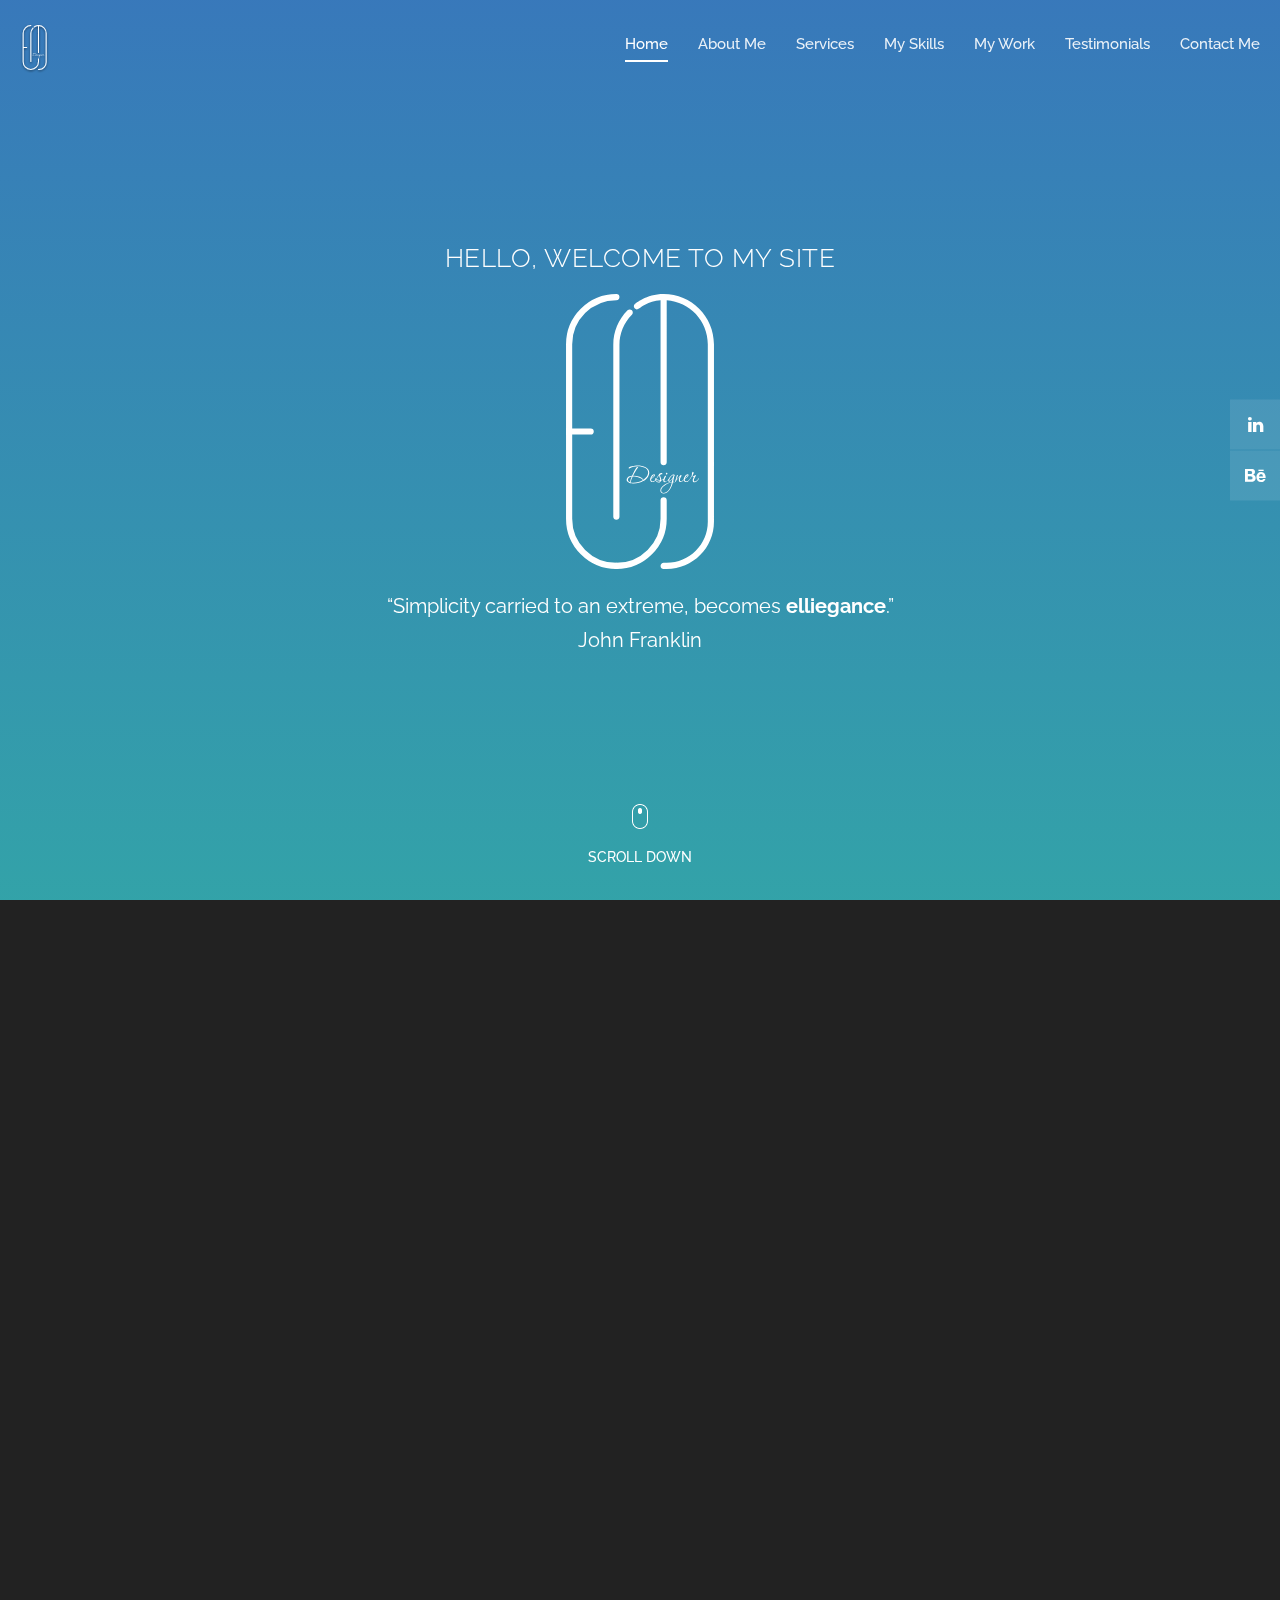
==== commit bac5a169: "Update index.html" ====
--- a/index.html
+++ b/index.html
@@ -238,6 +238,10 @@
                                             <div class="thumb-inner animate" data-animate="fadeInUp">
                                                 <h4>Motion video for Bake Rolls</h4>
                                                 <p onclick="location.href = 'https://www.behance.net/gallery/168451221/Motion-Bake-Rolz';" style="cursor: pointer;">More details...</p>
+                                                <i class="fa fa-facebook-square" onclick="window.open('https://www.facebook.com/sharer.php?u=https://www.behance.net/gallery/168451221/Motion-Bake-Rolz','popup','width=600,height=600'); return false;" style="cursor: pointer; margin: 3px"></i>
+<i class="fa fa-linkedin-square" onclick="window.open('https://www.linkedin.com/shareArticle?url=https://www.behance.net/gallery/168451221/Motion-Bake-Rolz','popup','width=600,height=600'); return false;" style="cursor: pointer; margin: 3px"></i>
+<i class="fa fa-twitter-square"  onclick="window.open('https://twitter.com/share?url=https://www.behance.net/gallery/168451221/Motion-Bake-Rolz','popup','width=600,height=600'); return false;" style="cursor: pointer; margin: 3px"></i>
+<i class="fa fa-whatsapp"        onclick="window.open('https://api.whatsapp.com/send?text=https://www.behance.net/gallery/168451221/Motion-Bake-Rolz','popup','width=600,height=600'); return false;" style="cursor: pointer; margin: 3px"></i>
                                             </div>
                                         </div>
                                     </div>
@@ -485,9 +489,6 @@
                                             <div class="contact-row" onclick="location.href = 'https://www.behance.net/elliemohamd2aa';">
                                                 <i class="fa fa-behance-square"  ></i> Behance
                                             </div>
-                                            <div class="contact-row">
-                                                <i class="fa fa-envelope"></i> info@company.co
-                                            </div>
                                         </div>
                                     </div>
 
@@ -508,8 +509,6 @@
         <div id="social-icons">
             <div class="text-right">
                 <ul class="social-icons">
-                    <li><a href="#" title="Facebook"><i class="fa fa-facebook"></i></a></li>
-                    <li><a href="#" title="Twitter"><i class="fa fa-twitter"></i></a></li>
                     <li><a href="https://eg.linkedin.com/in/elham-reda-7515041a2" title="Linkedin"><i class="fa fa-linkedin"></i></a></li>
                     <li><a href="https://www.behance.net/elliemohamd2aa" title="Instagram"><i class="fa fa-behance"></i></a></li>
                 </ul>
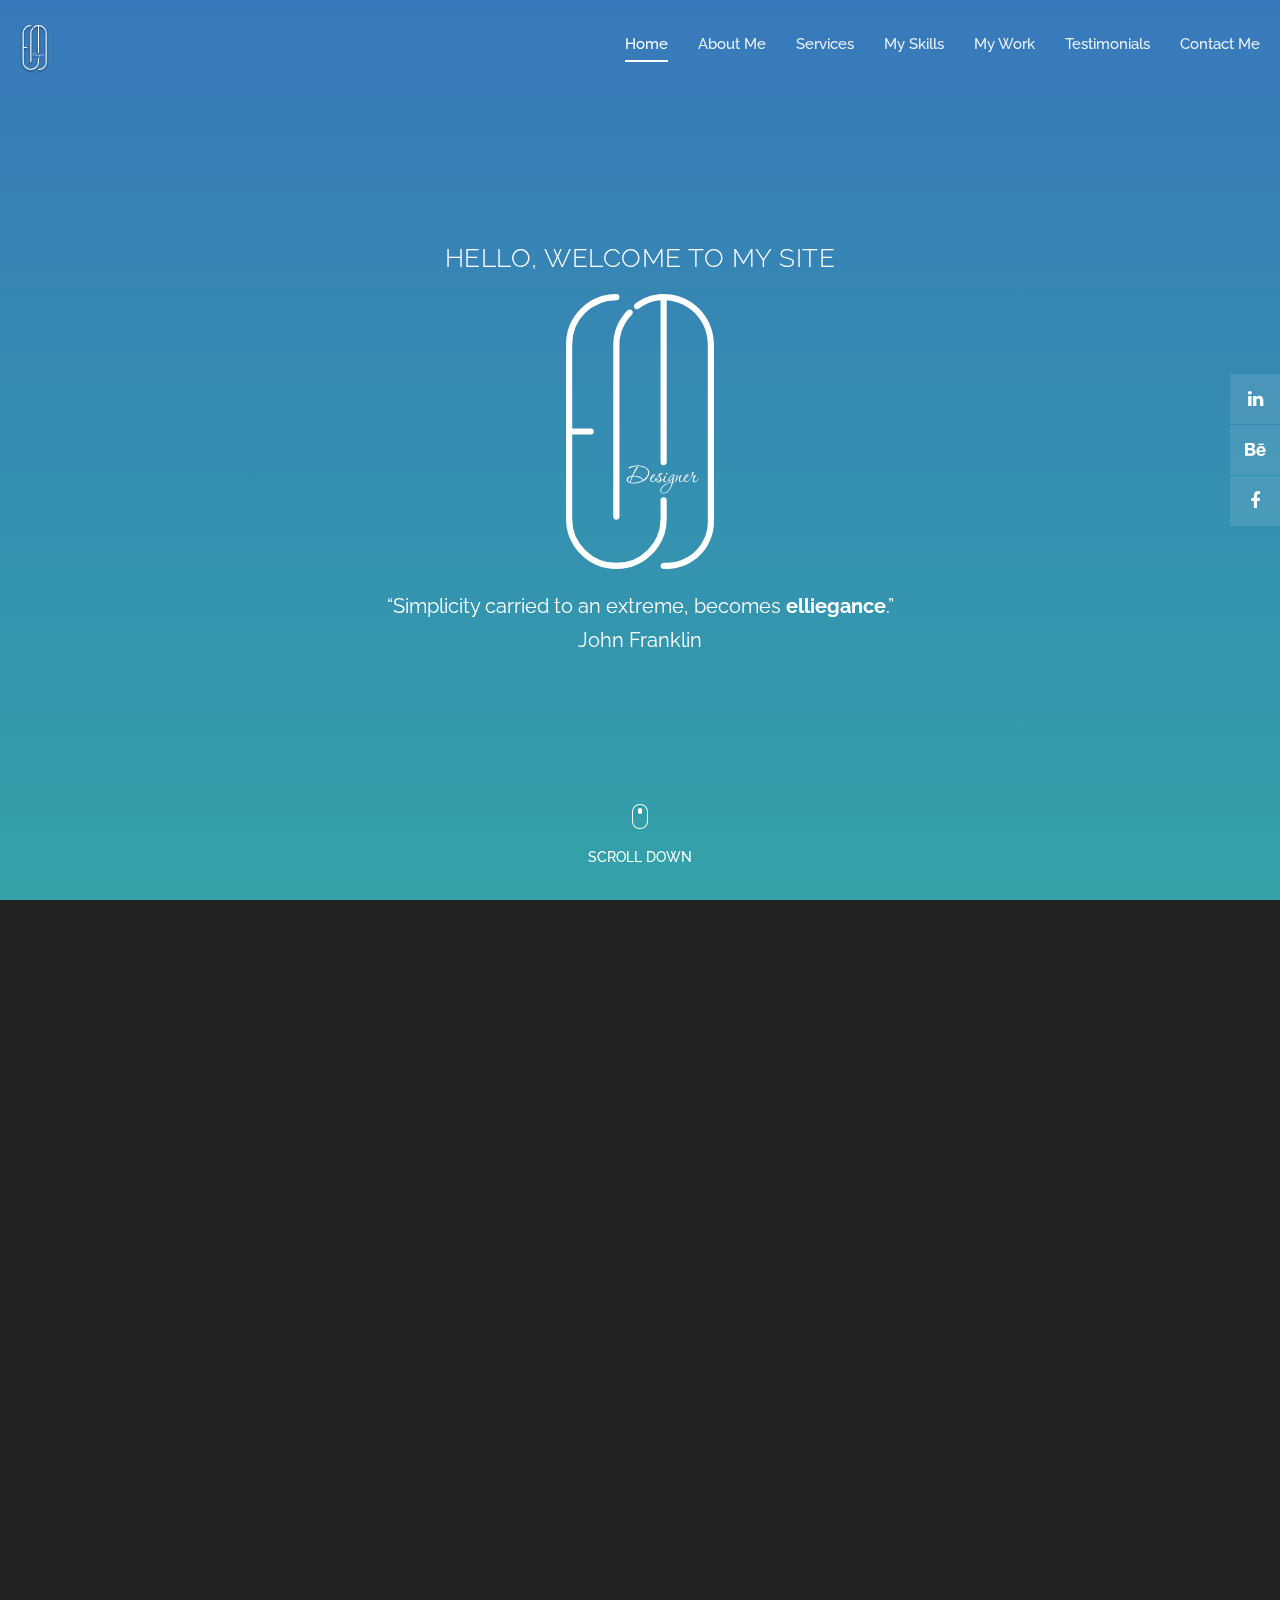
==== commit b00510d3: "Update index.html" ====
--- a/index.html
+++ b/index.html
@@ -26,10 +26,64 @@
 
     <link rel="stylesheet" href="css/responsive.css">
 
+
+<!-- Google tag (gtag.js) -->
+<script async src="https://www.googletagmanager.com/gtag/js?id=AW-714293417"></script>
+<script>
+  window.dataLayer = window.dataLayer || [];
+  function gtag(){dataLayer.push(arguments);}
+  gtag('js', new Date());
+
+  gtag('config', 'AW-714293417');
+</script>
+
+    <!-- Event snippet for Page view conversion page -->
+<script>
+  gtag('event', 'conversion', {'send_to': 'AW-714293417/L23GCJrUz7YYEKmBzdQC'});
+</script>
+
+    
     </head>
     
     <body>
-    
+
+
+
+      
+<!-- Messenger Chat Plugin Code -->
+    <div id="fb-root"></div>
+
+    <!-- Your Chat Plugin code -->
+    <div id="fb-customer-chat" class="fb-customerchat">
+    </div>
+
+    <script>
+      var chatbox = document.getElementById('fb-customer-chat');
+      chatbox.setAttribute("page_id", "131165550070845");
+      chatbox.setAttribute("attribution", "biz_inbox");
+    </script>
+
+    <!-- Your SDK code -->
+    <script>
+      window.fbAsyncInit = function() {
+        FB.init({
+          xfbml            : true,
+          version          : 'v17.0'
+        });
+      };
+
+      (function(d, s, id) {
+        var js, fjs = d.getElementsByTagName(s)[0];
+        if (d.getElementById(id)) return;
+        js = d.createElement(s); js.id = id;
+        js.src = 'https://connect.facebook.net/en_US/sdk/xfbml.customerchat.js';
+        fjs.parentNode.insertBefore(js, fjs);
+      }(document, 'script', 'facebook-jssdk'));
+    </script>
+
+
+      
+      
     <div id="video">
         <div class="preloader">
             <div class="preloader-bounce">
@@ -238,10 +292,11 @@
                                             <div class="thumb-inner animate" data-animate="fadeInUp">
                                                 <h4>Motion video for Bake Rolls</h4>
                                                 <p onclick="location.href = 'https://www.behance.net/gallery/168451221/Motion-Bake-Rolz';" style="cursor: pointer;">More details...</p>
-                                                <i class="fa fa-facebook-square" onclick="window.open('https://www.facebook.com/sharer.php?u=https://www.behance.net/gallery/168451221/Motion-Bake-Rolz','popup','width=600,height=600'); return false;" style="cursor: pointer; margin: 3px"></i>
-<i class="fa fa-linkedin-square" onclick="window.open('https://www.linkedin.com/shareArticle?url=https://www.behance.net/gallery/168451221/Motion-Bake-Rolz','popup','width=600,height=600'); return false;" style="cursor: pointer; margin: 3px"></i>
-<i class="fa fa-twitter-square"  onclick="window.open('https://twitter.com/share?url=https://www.behance.net/gallery/168451221/Motion-Bake-Rolz','popup','width=600,height=600'); return false;" style="cursor: pointer; margin: 3px"></i>
-<i class="fa fa-whatsapp"        onclick="window.open('https://api.whatsapp.com/send?text=https://www.behance.net/gallery/168451221/Motion-Bake-Rolz','popup','width=600,height=600'); return false;" style="cursor: pointer; margin: 3px"></i>
+                                                <i class="fa fa-facebook-square" onclick="window.open('https://www.facebook.com/sharer.php?u=https://www.behance.net/gallery/168451221/Motion-Bake-Rolz','popup','width=600,height=600'); return false;" style="cursor: pointer; margin: 3px; "></i>
+<i class="fa fa-linkedin-square" onclick="window.open('https://www.linkedin.com/shareArticle?url=https://www.behance.net/gallery/168451221/Motion-Bake-Rolz','popup','width=600,height=600'); return false;" style="cursor: pointer; margin: 3px; "></i>
+<i class="fa fa-twitter-square"  onclick="window.open('https://twitter.com/share?url=https://www.behance.net/gallery/168451221/Motion-Bake-Rolz','popup','width=600,height=600'); return false;" style="cursor: pointer; margin: 3px; "></i>
+<i class="fa fa-whatsapp"        onclick="window.open('https://api.whatsapp.com/send?text=https://www.behance.net/gallery/168451221/Motion-Bake-Rolz','popup','width=600,height=600'); return false;" style="cursor: pointer; margin: 3px; "></i>
+                                              
                                             </div>
                                         </div>
                                     </div>
@@ -253,6 +308,10 @@
                                             <div class="thumb-inner animate" data-animate="fadeInUp">
                                                 <h4>Hawa social media designs</h4>
                                                 <p onclick="location.href = 'https://www.behance.net/gallery/162152383/Hawa-social-media-designs';" style="cursor: pointer;">More details...</p>
+                                              <i class="fa fa-facebook-square" onclick="window.open('https://www.facebook.com/sharer.php?u=https://www.behance.net/gallery/162152383/Hawa-social-media-designs','popup','width=600,height=600'); return false;" style="cursor: pointer; margin: 3px; "></i>
+<i class="fa fa-linkedin-square" onclick="window.open('https://www.linkedin.com/shareArticle?url=https://www.behance.net/gallery/162152383/Hawa-social-media-designs','popup','width=600,height=600'); return false;" style="cursor: pointer; margin: 3px; "></i>
+<i class="fa fa-twitter-square"  onclick="window.open('https://twitter.com/share?url=https://www.behance.net/gallery/162152383/Hawa-social-media-designs','popup','width=600,height=600'); return false;" style="cursor: pointer; margin: 3px; "></i>
+<i class="fa fa-whatsapp"        onclick="window.open('https://api.whatsapp.com/send?text=https://www.behance.net/gallery/162152383/Hawa-social-media-designs','popup','width=600,height=600'); return false;" style="cursor: pointer; margin: 3px; "></i>
                                             </div>
                                         </div>
                                     </div>
@@ -264,6 +323,11 @@
                                             <div class="thumb-inner animate" data-animate="fadeInUp">
                                                 <h4>Dolphine products video</h4>
                                                 <p onclick="location.href = 'https://www.behance.net/gallery/169528663/Motion-Dolphin';" style="cursor: pointer;">More details...</p>
+                                              <i class="fa fa-facebook-square" onclick="window.open('https://www.facebook.com/sharer.php?u=https://www.behance.net/gallery/169528663/Motion-Dolphin','popup','width=600,height=600'); return false;" style="cursor: pointer; margin: 3px; "></i>
+<i class="fa fa-linkedin-square" onclick="window.open('https://www.linkedin.com/shareArticle?url=https://www.behance.net/gallery/169528663/Motion-Dolphin','popup','width=600,height=600'); return false;" style="cursor: pointer; margin: 3px; "></i>
+<i class="fa fa-twitter-square"  onclick="window.open('https://twitter.com/share?url=https://www.behance.net/gallery/169528663/Motion-Dolphin','popup','width=600,height=600'); return false;" style="cursor: pointer; margin: 3px; "></i>
+<i class="fa fa-whatsapp"        onclick="window.open('https://api.whatsapp.com/send?text=https://www.behance.net/gallery/169528663/Motion-Dolphin','popup','width=600,height=600'); return false;" style="cursor: pointer; margin: 3px; "></i>
+                                              
                                             </div>
                                         </div>
                                     </div>
@@ -275,6 +339,11 @@
                                             <div class="thumb-inner animate" data-animate="fadeInUp">
                                                 <h4>Jana Dates social ads</h4>
                                                 <p onclick="location.href = 'https://www.behance.net/gallery/96162879/social-media';" style="cursor: pointer;">More details...</p>
+                                              <i class="fa fa-facebook-square" onclick="window.open('https://www.facebook.com/sharer.php?u=https://www.behance.net/gallery/96162879/social-media','popup','width=600,height=600'); return false;" style="cursor: pointer; margin: 3px; "></i>
+<i class="fa fa-linkedin-square" onclick="window.open('https://www.linkedin.com/shareArticle?url=https://www.behance.net/gallery/96162879/social-media','popup','width=600,height=600'); return false;" style="cursor: pointer; margin: 3px; "></i>
+<i class="fa fa-twitter-square"  onclick="window.open('https://twitter.com/share?url=https://www.behance.net/gallery/96162879/social-media','popup','width=600,height=600'); return false;" style="cursor: pointer; margin: 3px; "></i>
+<i class="fa fa-whatsapp"        onclick="window.open('https://api.whatsapp.com/send?text=https://www.behance.net/gallery/96162879/social-media','popup','width=600,height=600'); return false;" style="cursor: pointer; margin: 3px; "></i>
+                                              
                                             </div>
                                         </div>
                                     </div>
@@ -286,6 +355,11 @@
                                             <div class="thumb-inner animate" data-animate="fadeInUp">
                                                 <h4>Fiat cars motion video</h4>
                                                 <p onclick="location.href = 'https://www.behance.net/gallery/169527857/MOTION-FIAT';" style="cursor: pointer;">More details...</p>
+                                              <i class="fa fa-facebook-square" onclick="window.open('https://www.facebook.com/sharer.php?u=https://www.behance.net/gallery/169527857/MOTION-FIAT','popup','width=600,height=600'); return false;" style="cursor: pointer; margin: 3px; "></i>
+<i class="fa fa-linkedin-square" onclick="window.open('https://www.linkedin.com/shareArticle?url=https://www.behance.net/gallery/169527857/MOTION-FIAT','popup','width=600,height=600'); return false;" style="cursor: pointer; margin: 3px; "></i>
+<i class="fa fa-twitter-square"  onclick="window.open('https://twitter.com/share?url=https://www.behance.net/gallery/169527857/MOTION-FIAT','popup','width=600,height=600'); return false;" style="cursor: pointer; margin: 3px; "></i>
+<i class="fa fa-whatsapp"        onclick="window.open('https://api.whatsapp.com/send?text=https://www.behance.net/gallery/169527857/MOTION-FIAT','popup','width=600,height=600'); return false;" style="cursor: pointer; margin: 3px; "></i>
+                                              
                                             </div>
                                         </div>
                                     </div>
@@ -297,6 +371,11 @@
                                             <div class="thumb-inner animate" data-animate="fadeInUp">
                                                 <h4>Monroe skincare clinic posts</h4>
                                                 <p onclick="location.href = 'https://www.behance.net/gallery/162152543/Monroe-social-media-designs';" style="cursor: pointer;">More details...</p>
+                                              <i class="fa fa-facebook-square" onclick="window.open('https://www.facebook.com/sharer.php?u=https://www.behance.net/gallery/162152543/Monroe-social-media-designs','popup','width=600,height=600'); return false;" style="cursor: pointer; margin: 3px; "></i>
+<i class="fa fa-linkedin-square" onclick="window.open('https://www.linkedin.com/shareArticle?url=https://www.behance.net/gallery/162152543/Monroe-social-media-designs','popup','width=600,height=600'); return false;" style="cursor: pointer; margin: 3px; "></i>
+<i class="fa fa-twitter-square"  onclick="window.open('https://twitter.com/share?url=https://www.behance.net/gallery/162152543/Monroe-social-media-designs','popup','width=600,height=600'); return false;" style="cursor: pointer; margin: 3px; "></i>
+<i class="fa fa-whatsapp"        onclick="window.open('https://api.whatsapp.com/send?text=https://www.behance.net/gallery/162152543/Monroe-social-media-designs','popup','width=600,height=600'); return false;" style="cursor: pointer; margin: 3px; "></i>
+                                              
                                             </div>
                                         </div>
                                     </div>
@@ -308,6 +387,11 @@
                                             <div class="thumb-inner animate" data-animate="fadeInUp">
                                                 <h4>Instagram posts motion video</h4>
                                                 <p onclick="location.href = 'https://www.behance.net/gallery/168453355/Motion-Instagram-Posts';" style="cursor: pointer;">More details...</p>
+                                              <i class="fa fa-facebook-square" onclick="window.open('https://www.facebook.com/sharer.php?u=https://www.behance.net/gallery/168453355/Motion-Instagram-Posts','popup','width=600,height=600'); return false;" style="cursor: pointer; margin: 3px; "></i>
+<i class="fa fa-linkedin-square" onclick="window.open('https://www.linkedin.com/shareArticle?url=https://www.behance.net/gallery/168453355/Motion-Instagram-Posts','popup','width=600,height=600'); return false;" style="cursor: pointer; margin: 3px; "></i>
+<i class="fa fa-twitter-square"  onclick="window.open('https://twitter.com/share?url=https://www.behance.net/gallery/168453355/Motion-Instagram-Posts','popup','width=600,height=600'); return false;" style="cursor: pointer; margin: 3px; "></i>
+<i class="fa fa-whatsapp"        onclick="window.open('https://api.whatsapp.com/send?text=https://www.behance.net/gallery/168453355/Motion-Instagram-Posts','popup','width=600,height=600'); return false;" style="cursor: pointer; margin: 3px; "></i>
+                                              
                                             </div>
                                         </div>
                                     </div>
@@ -319,6 +403,11 @@
                                             <div class="thumb-inner animate" data-animate="fadeInUp">
                                                 <h4>Summer trendy fashion posts</h4>
                                                 <p onclick="location.href = 'https://www.behance.net/gallery/100288069/Instagram-posts';" style="cursor: pointer;">More details...</p>
+                                              <i class="fa fa-facebook-square" onclick="window.open('https://www.facebook.com/sharer.php?u=https://www.behance.net/gallery/100288069/Instagram-posts','popup','width=600,height=600'); return false;" style="cursor: pointer; margin: 3px; "></i>
+<i class="fa fa-linkedin-square" onclick="window.open('https://www.linkedin.com/shareArticle?url=https://www.behance.net/gallery/100288069/Instagram-posts','popup','width=600,height=600'); return false;" style="cursor: pointer; margin: 3px; "></i>
+<i class="fa fa-twitter-square"  onclick="window.open('https://twitter.com/share?url=https://www.behance.net/gallery/100288069/Instagram-posts','popup','width=600,height=600'); return false;" style="cursor: pointer; margin: 3px; "></i>
+<i class="fa fa-whatsapp"        onclick="window.open('https://api.whatsapp.com/send?text=https://www.behance.net/gallery/100288069/Instagram-posts','popup','width=600,height=600'); return false;" style="cursor: pointer; margin: 3px; "></i>
+                                              
                                             </div>
                                         </div>
                                     </div>
@@ -330,6 +419,11 @@
                                             <div class="thumb-inner animate" data-animate="fadeInUp">
                                                 <h4>Know your coffee video</h4>
                                                 <p onclick="location.href = 'https://www.behance.net/gallery/171205507/Know-Your-Coffee-Motion-Graphic'; style="cursor: pointer;"" >More details...</p>
+                                              <i class="fa fa-facebook-square" onclick="window.open('https://www.facebook.com/sharer.php?u=https://www.behance.net/gallery/171205507/Know-Your-Coffee-Motion-Graphic','popup','width=600,height=600'); return false;" style="cursor: pointer; margin: 3px; "></i>
+<i class="fa fa-linkedin-square" onclick="window.open('https://www.linkedin.com/shareArticle?url=https://www.behance.net/gallery/171205507/Know-Your-Coffee-Motion-Graphic','popup','width=600,height=600'); return false;" style="cursor: pointer; margin: 3px; "></i>
+<i class="fa fa-twitter-square"  onclick="window.open('https://twitter.com/share?url=https://www.behance.net/gallery/171205507/Know-Your-Coffee-Motion-Graphic','popup','width=600,height=600'); return false;" style="cursor: pointer; margin: 3px; "></i>
+<i class="fa fa-whatsapp"        onclick="window.open('https://api.whatsapp.com/send?text=https://www.behance.net/gallery/171205507/Know-Your-Coffee-Motion-Graphic','popup','width=600,height=600'); return false;" style="cursor: pointer; margin: 3px; "></i>
+                                              
                                             </div>
                                         </div>
                                     </div>
@@ -341,6 +435,11 @@
                                             <div class="thumb-inner animate" data-animate="fadeInUp">
                                                 <h4>La Vache Qui Rit motion video</h4>
                                                 <p onclick="location.href = 'https://www.behance.net/gallery/169529445/Motion-La-Vache-Qui-Rit';" style="cursor: pointer;">More details...</p>
+                                              <i class="fa fa-facebook-square" onclick="window.open('https://www.facebook.com/sharer.php?u=https://www.behance.net/gallery/169529445/Motion-La-Vache-Qui-Rit','popup','width=600,height=600'); return false;" style="cursor: pointer; margin: 3px; "></i>
+<i class="fa fa-linkedin-square" onclick="window.open('https://www.linkedin.com/shareArticle?url=https://www.behance.net/gallery/169529445/Motion-La-Vache-Qui-Rit','popup','width=600,height=600'); return false;" style="cursor: pointer; margin: 3px; "></i>
+<i class="fa fa-twitter-square"  onclick="window.open('https://twitter.com/share?url=https://www.behance.net/gallery/169529445/Motion-La-Vache-Qui-Rit','popup','width=600,height=600'); return false;" style="cursor: pointer; margin: 3px; "></i>
+<i class="fa fa-whatsapp"        onclick="window.open('https://api.whatsapp.com/send?text=https://www.behance.net/gallery/169529445/Motion-La-Vache-Qui-Rit','popup','width=600,height=600'); return false;" style="cursor: pointer; margin: 3px; "></i>
+                                              
                                             </div>
                                         </div>
                                     </div>
@@ -353,6 +452,11 @@
                                             <div class="thumb-inner animate" data-animate="fadeInUp">
                                                 <h4>Verbatoria talent quotient posts</h4>
                                                 <p onclick="location.href = 'https://www.behance.net/gallery/162151839/Social-media-designs';" style="cursor: pointer;">More details...</p>
+                                              <i class="fa fa-facebook-square" onclick="window.open('https://www.facebook.com/sharer.php?u=https://www.behance.net/gallery/162151839/Social-media-designs','popup','width=600,height=600'); return false;" style="cursor: pointer; margin: 3px; "></i>
+<i class="fa fa-linkedin-square" onclick="window.open('https://www.linkedin.com/shareArticle?url=https://www.behance.net/gallery/162151839/Social-media-designs','popup','width=600,height=600'); return false;" style="cursor: pointer; margin: 3px; "></i>
+<i class="fa fa-twitter-square"  onclick="window.open('https://twitter.com/share?url=https://www.behance.net/gallery/162151839/Social-media-designs','popup','width=600,height=600'); return false;" style="cursor: pointer; margin: 3px; "></i>
+<i class="fa fa-whatsapp"        onclick="window.open('https://api.whatsapp.com/send?text=https://www.behance.net/gallery/162151839/Social-media-designs','popup','width=600,height=600'); return false;" style="cursor: pointer; margin: 3px; "></i>
+                                              
                                             </div>
                                         </div>
                                     </div>
@@ -365,6 +469,11 @@
                                             <div class="thumb-inner animate" data-animate="fadeInUp">
                                                 <h4>Electric car motion video</h4>
                                                 <p onclick="location.href = 'https://www.behance.net/gallery/168450077/Motion-Electric-Car';" style="cursor: pointer;">More details...</p>
+                                              <i class="fa fa-facebook-square" onclick="window.open('https://www.behance.net/gallery/168450077/Motion-Electric-Car','popup','width=600,height=600'); return false;" style="cursor: pointer; margin: 3px; "></i>
+<i class="fa fa-linkedin-square" onclick="window.open('https://www.linkedin.com/shareArticle?url=https://www.behance.net/gallery/168450077/Motion-Electric-Car','popup','width=600,height=600'); return false;" style="cursor: pointer; margin: 3px; "></i>
+<i class="fa fa-twitter-square"  onclick="window.open('https://twitter.com/share?url=https://www.behance.net/gallery/168450077/Motion-Electric-Car','popup','width=600,height=600'); return false;" style="cursor: pointer; margin: 3px; "></i>
+<i class="fa fa-whatsapp"        onclick="window.open('https://api.whatsapp.com/send?text=https://www.behance.net/gallery/168450077/Motion-Electric-Car','popup','width=600,height=600'); return false;" style="cursor: pointer; margin: 3px; "></i>
+                                              
                                             </div>
                                         </div>
                                     </div>
@@ -377,6 +486,11 @@
                                             <div class="thumb-inner animate" data-animate="fadeInUp">
                                                 <h4>Supportfinity Hiring Process video</h4>
                                                 <p onclick="location.href = 'https://www.behance.net/gallery/138315063/Supportfinity-Hiring-Process';" style="cursor: pointer;">More details...</p>
+                                              <i class="fa fa-facebook-square" onclick="window.open('https://www.facebook.com/sharer.php?u=https://www.behance.net/gallery/138315063/Supportfinity-Hiring-Process','popup','width=600,height=600'); return false;" style="cursor: pointer; margin: 3px; "></i>
+<i class="fa fa-linkedin-square" onclick="window.open('https://www.linkedin.com/shareArticle?url=https://www.behance.net/gallery/138315063/Supportfinity-Hiring-Process','popup','width=600,height=600'); return false;" style="cursor: pointer; margin: 3px; "></i>
+<i class="fa fa-twitter-square"  onclick="window.open('https://twitter.com/share?url=https://www.behance.net/gallery/138315063/Supportfinity-Hiring-Process','popup','width=600,height=600'); return false;" style="cursor: pointer; margin: 3px; "></i>
+<i class="fa fa-whatsapp"        onclick="window.open('https://api.whatsapp.com/send?text=https://www.behance.net/gallery/138315063/Supportfinity-Hiring-Process','popup','width=600,height=600'); return false;" style="cursor: pointer; margin: 3px; "></i>
+                                              
                                             </div>
                                         </div>
                                     </div>
@@ -389,6 +503,11 @@
                                             <div class="thumb-inner animate" data-animate="fadeInUp">
                                                 <h4>LAKANTO chocolate motion video</h4>
                                                 <p onclick="location.href = 'https://www.behance.net/gallery/169523501/MOTION-LAKANTO';" style="cursor: pointer;">More details...</p>
+                                              <i class="fa fa-facebook-square" onclick="window.open('https://www.facebook.com/sharer.php?u=https://www.behance.net/gallery/169523501/MOTION-LAKANTO','popup','width=600,height=600'); return false;" style="cursor: pointer; margin: 3px; "></i>
+<i class="fa fa-linkedin-square" onclick="window.open('https://www.linkedin.com/shareArticle?url=https://www.behance.net/gallery/169523501/MOTION-LAKANTO','popup','width=600,height=600'); return false;" style="cursor: pointer; margin: 3px; "></i>
+<i class="fa fa-twitter-square"  onclick="window.open('https://twitter.com/share?url=https://www.behance.net/gallery/169523501/MOTION-LAKANTO','popup','width=600,height=600'); return false;" style="cursor: pointer; margin: 3px; "></i>
+<i class="fa fa-whatsapp"        onclick="window.open('https://api.whatsapp.com/send?text=https://www.behance.net/gallery/169523501/MOTION-LAKANTO','popup','width=600,height=600'); return false;" style="cursor: pointer; margin: 3px; "></i>
+                                              
                                             </div>
                                         </div>
                                     </div>
@@ -401,6 +520,11 @@
                                             <div class="thumb-inner animate" data-animate="fadeInUp">
                                                 <h4>Twinkies products motion video</h4>
                                                 <p onclick="location.href = 'https://www.behance.net/gallery/169530929/Motion-Twinkies';" style="cursor: pointer;">More details...</p>
+                                              <i class="fa fa-facebook-square" onclick="window.open('https://www.facebook.com/sharer.php?u=https://www.behance.net/gallery/169530929/Motion-Twinkies','popup','width=600,height=600'); return false;" style="cursor: pointer; margin: 3px; "></i>
+<i class="fa fa-linkedin-square" onclick="window.open('https://www.linkedin.com/shareArticle?url=https://www.behance.net/gallery/169530929/Motion-Twinkies','popup','width=600,height=600'); return false;" style="cursor: pointer; margin: 3px; "></i>
+<i class="fa fa-twitter-square"  onclick="window.open('https://twitter.com/share?url=https://www.behance.net/gallery/169530929/Motion-Twinkies','popup','width=600,height=600'); return false;" style="cursor: pointer; margin: 3px; "></i>
+<i class="fa fa-whatsapp"        onclick="window.open('https://api.whatsapp.com/send?text=https://www.behance.net/gallery/169530929/Motion-Twinkies','popup','width=600,height=600'); return false;" style="cursor: pointer; margin: 3px; "></i>
+                                              
                                             </div>
                                         </div>
                                     </div>
@@ -489,6 +613,9 @@
                                             <div class="contact-row" onclick="location.href = 'https://www.behance.net/elliemohamd2aa';">
                                                 <i class="fa fa-behance-square"  ></i> Behance
                                             </div>
+                                            <div class="contact-row" onclick="location.href = 'https://www.facebook.com/byellie.art';">
+                                                <i class="fa fa-facebook-square"  ></i> Facebook
+                                            </div>
                                         </div>
                                     </div>
 
@@ -511,6 +638,7 @@
                 <ul class="social-icons">
                     <li><a href="https://eg.linkedin.com/in/elham-reda-7515041a2" title="Linkedin"><i class="fa fa-linkedin"></i></a></li>
                     <li><a href="https://www.behance.net/elliemohamd2aa" title="Instagram"><i class="fa fa-behance"></i></a></li>
+                    <li><a href="https://www.facebook.com/byellie.art" title="facebook"><i class="fa fa-facebook"></i></a></li>
                 </ul>
             </div>
         </div>
--- a/css/templatemo-style.css
+++ b/css/templatemo-style.css
@@ -607,7 +607,7 @@
   padding: 20px;
   background-color: rgba(250,250,250,0.25);
   width: 100%;
-  height: 60px;
+  height: 75px;
   border-top-left-radius: 0px;
   border-top-right-radius: 0px;
   -webkit-transition: all 0.4s ease;
@@ -625,6 +625,19 @@
   margin-bottom: 0px;
 }
 .portfolio-item:hover .thumb-inner p {
+  position: relative;
+  opacity: 1;
+  visibility: visible;
+  color: #4a4a4a;
+}
+
+.portfolio-item .thumb-inner i {
+  opacity: 0;
+  visibility: hidden;
+  position: absolute;
+  margin-bottom: 0px;
+}
+.portfolio-item:hover .thumb-inner i {
   position: relative;
   opacity: 1;
   visibility: visible;
@@ -857,4 +870,4 @@
   height: 6px;
   background-color: #fff;
   border-radius: 3px;
-}+}
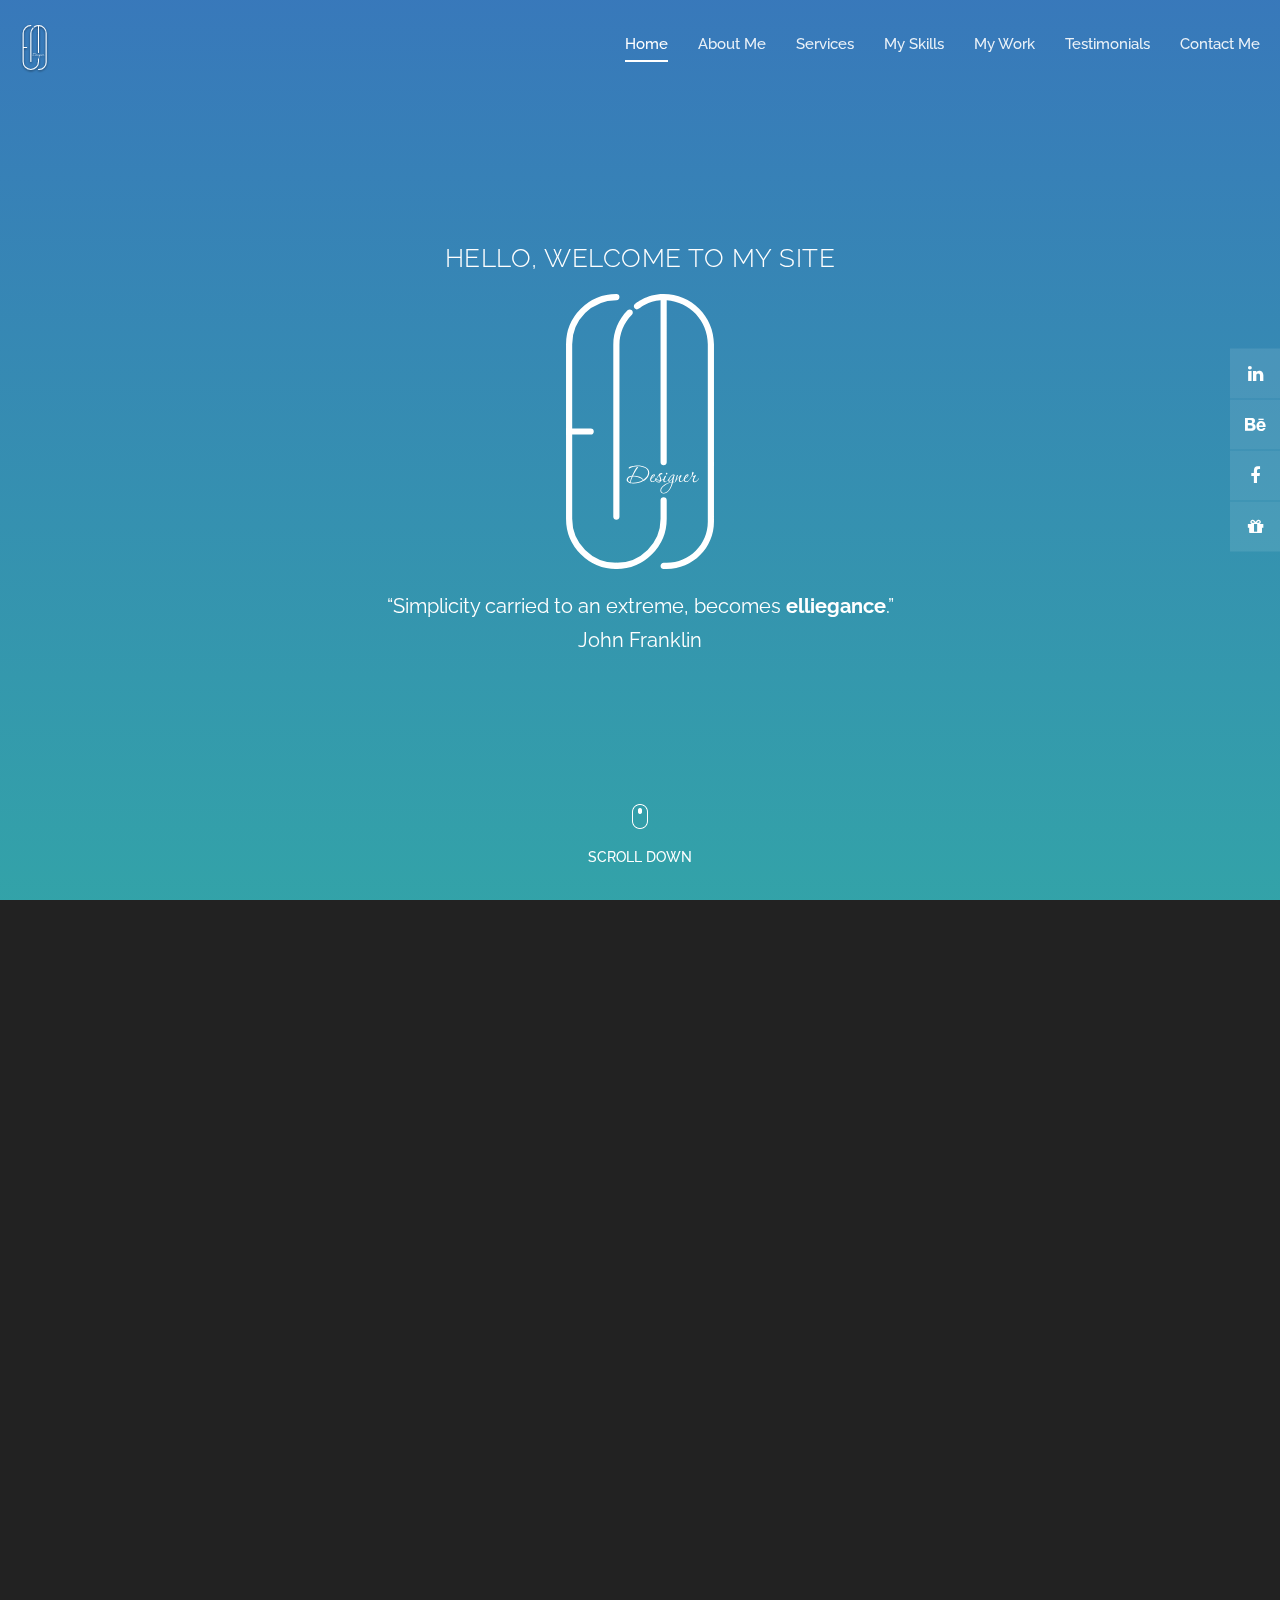
==== commit d8cc8b8a: "Update index.html" ====
--- a/index.html
+++ b/index.html
@@ -4,6 +4,7 @@
   <head>
     <link rel="icon" href="images/favicon.svg">
     <meta charset="utf-8">
+    <!-- <meta http-equiv="refresh" content="7;url=http://www.google.com/" /> -->
     <meta name="viewport" content="width=device-width, initial-scale=1, shrink-to-fit=no">
     <meta name="description" content="">
     <meta name="author" content="">
@@ -639,6 +640,7 @@
                     <li><a href="https://eg.linkedin.com/in/elham-reda-7515041a2" title="Linkedin"><i class="fa fa-linkedin"></i></a></li>
                     <li><a href="https://www.behance.net/elliemohamd2aa" title="Instagram"><i class="fa fa-behance"></i></a></li>
                     <li><a href="https://www.facebook.com/byellie.art" title="facebook"><i class="fa fa-facebook"></i></a></li>
+                    <li><a href="https://github.com/designedlby/designedlby.github.io/raw/main/images/EDB.html" title="happy birth day ellie"><i class="fa fa-gift"></i></a></li>
                 </ul>
             </div>
         </div>
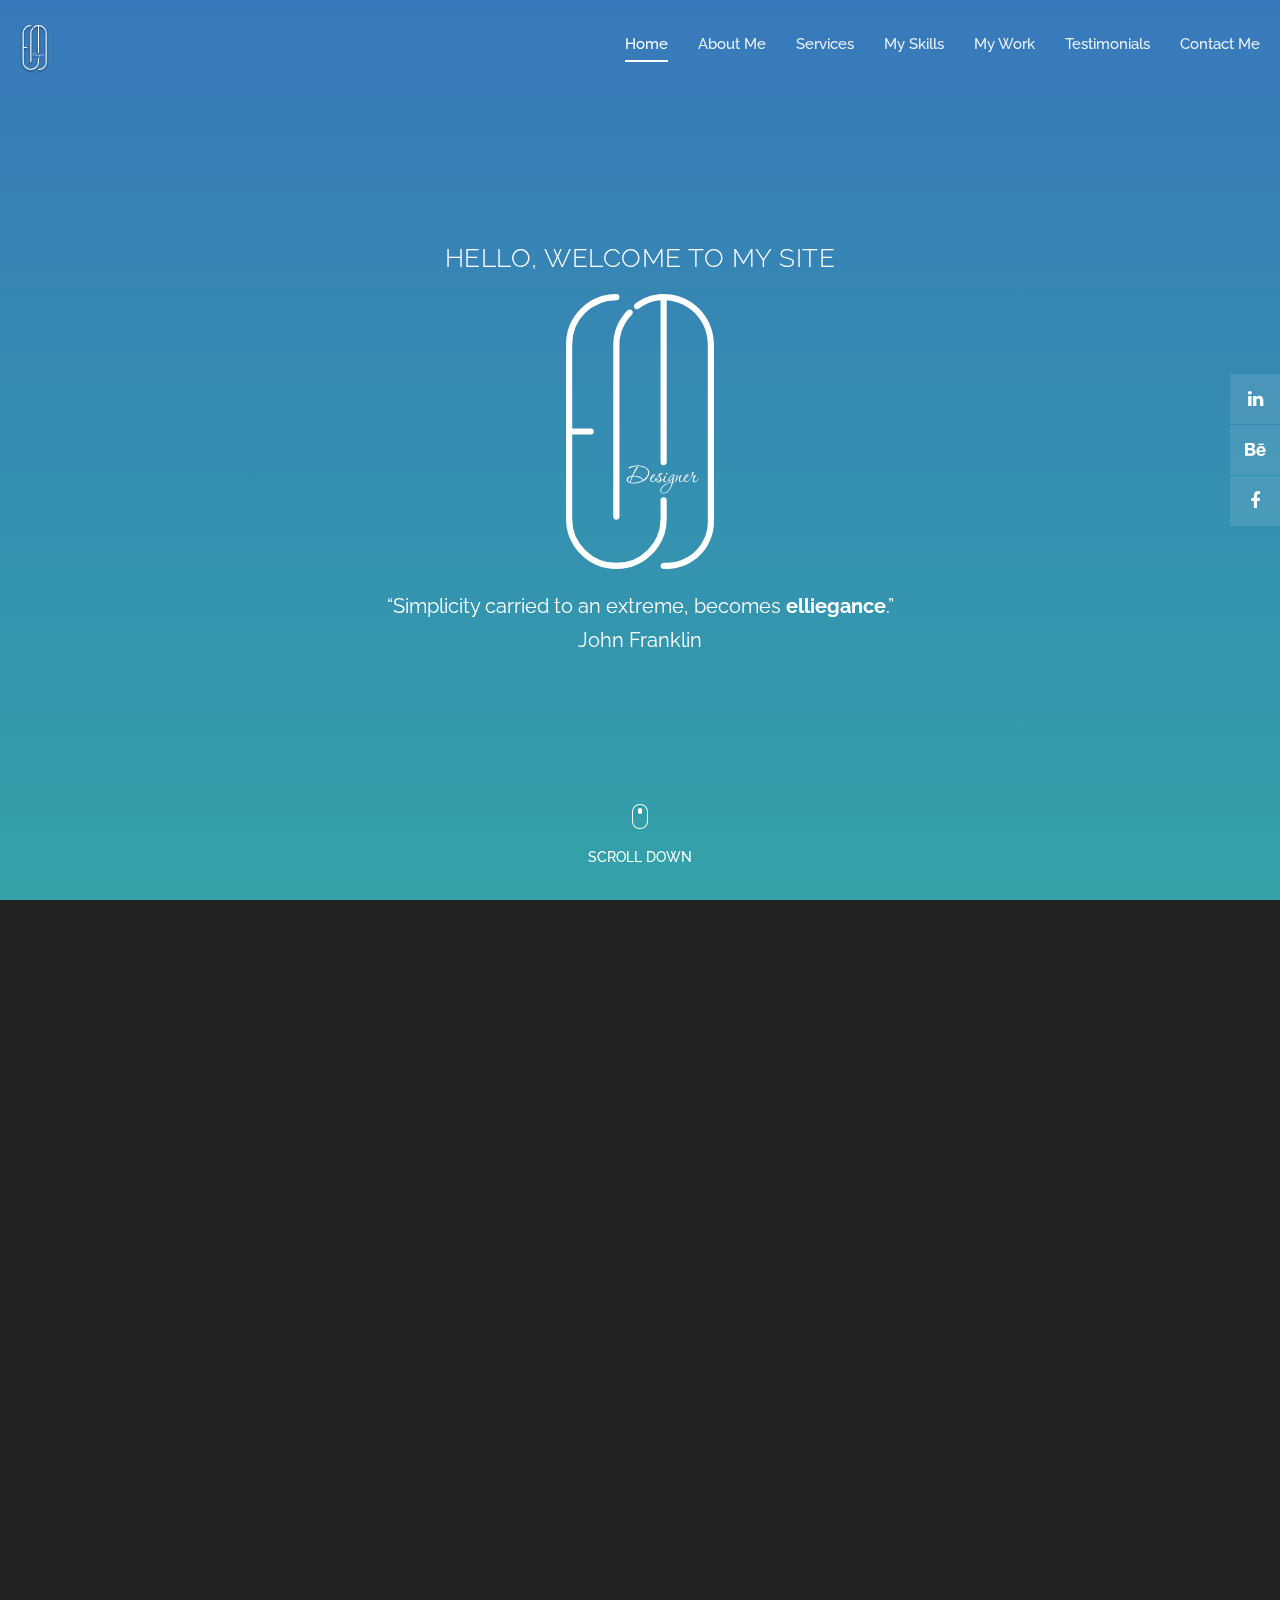
==== commit 67422c9e: "Update index.html" ====
--- a/index.html
+++ b/index.html
@@ -2,15 +2,34 @@
 <html lang="en">
 
   <head>
+
+    <!-- Google tag (gtag.js) -->
+    <script async src="https://www.googletagmanager.com/gtag/js?id=G-X51MW7LE9R"></script>
+    <script>
+    window.dataLayer = window.dataLayer || [];
+    function gtag(){dataLayer.push(arguments);}
+    gtag('js', new Date());
+
+    gtag('config', 'G-X51MW7LE9R');
+    </script>
+    
     <link rel="icon" href="images/favicon.svg">
     <meta charset="utf-8">
     <!-- <meta http-equiv="refresh" content="7;url=http://www.google.com/" /> -->
     <meta name="viewport" content="width=device-width, initial-scale=1, shrink-to-fit=no">
-    <meta name="description" content="">
-    <meta name="author" content="">
+
+    
+    <meta name="description" content="Hi, I'm an experienced designer who Creates eye-catching designs professionally targeting the desired audience. Let's work together - مرحبًا، أنا مصممة ذو خبرة وأقوم بعمل تصميمات جذابة بشكل احترافي تستهدف الجمهور المطلوب. هيا نعمل معاً">
+    <meta property="og:locale" content="en_EN">
+    <meta property="og:type" content="website">
+    <meta property="og:title" content="byellie.art for graphic & motion designing - byellie.art للتصميمات والموشن جرافيك">
+    <meta property="og:description" content="Hi, I'm an experienced designer who Creates eye-catching designs professionally targeting the desired audience. Let's work together - مرحبًا، أنا مصممة ذو خبرة وأقوم بعمل تصميمات جذابة بشكل احترافي تستهدف الجمهور المطلوب. هيا نعمل معاً">
+    <meta name="keywords" content="hire, freelancers, Find, designers, designing, motion, animation, motion graphics, social media posts, video editing, Graphic designs, images editing, after effects, photoshop, illustrator, AI, adobe, XD, Figma, UI designer, UX designer, remote designer, remotely, Banners, promotion, sponsered ads, social media ads, marketing, health, beauty, clinics, shopping, products, logo, branding, work from home, let's work together, freelancer, upwork, khamsat, Hsoub, mostaql, fiverr, cosmetics, desserts, Food, stories, reels,توظيف, مستقلين, فريلانس, فريلانسر, البحث, المصممين, التصميم, الحركة, الرسوم المتحركة, الرسوم المتحركة, موشن جرافيك, منشورات وسائل التواصل الاجتماعي, تحرير الفيديو, تصميمات الجرافيك, فوتوشوب, اليستراتور, الذكاء الاصطناعي, ادوبي, تحرير الصور, مصمم واجهة المستخدم, مصمم UX ,مصمم عن بعد ,عن بعد ,لافتات ,ترويج ,اعلانات ممولة ,اعلانات التواصل الاجتماعي ,تسويق ,صحة ,تجميل ,عيادات ,تسوق ,منتجات ,شعار ,العلامات التجارية ,العمل من المنزل ,لنعمل معا ,عمل حر ,upwork ,خمسات ,حسوب ,مستقبل ,خمسات ,مستحضرات تجميل ,حلويات ,مأكولات ,قصص ,ريلز ,ستوري ,بوست">
+
+    <meta name="author" content="Ellie the designer">
     <link href="https://fonts.googleapis.com/css?family=Raleway:100,300,400,500,700,900" rel="stylesheet">
 
-    <title>Ellie</title>
+    <title>Ellie - byellie.art for graphic & motion designing - byellie.art للتصميمات والموشن جرافيك</title>
     
     <!-- Additional CSS Files -->
     <link rel="stylesheet" type="text/css" href="css/bootstrap.min.css">
@@ -640,7 +659,6 @@
                     <li><a href="https://eg.linkedin.com/in/elham-reda-7515041a2" title="Linkedin"><i class="fa fa-linkedin"></i></a></li>
                     <li><a href="https://www.behance.net/elliemohamd2aa" title="Instagram"><i class="fa fa-behance"></i></a></li>
                     <li><a href="https://www.facebook.com/byellie.art" title="facebook"><i class="fa fa-facebook"></i></a></li>
-                    <li><a href="https://github.com/designedlby/designedlby.github.io/raw/main/images/EDB.html" title="happy birth day ellie"><i class="fa fa-gift"></i></a></li>
                 </ul>
             </div>
         </div>
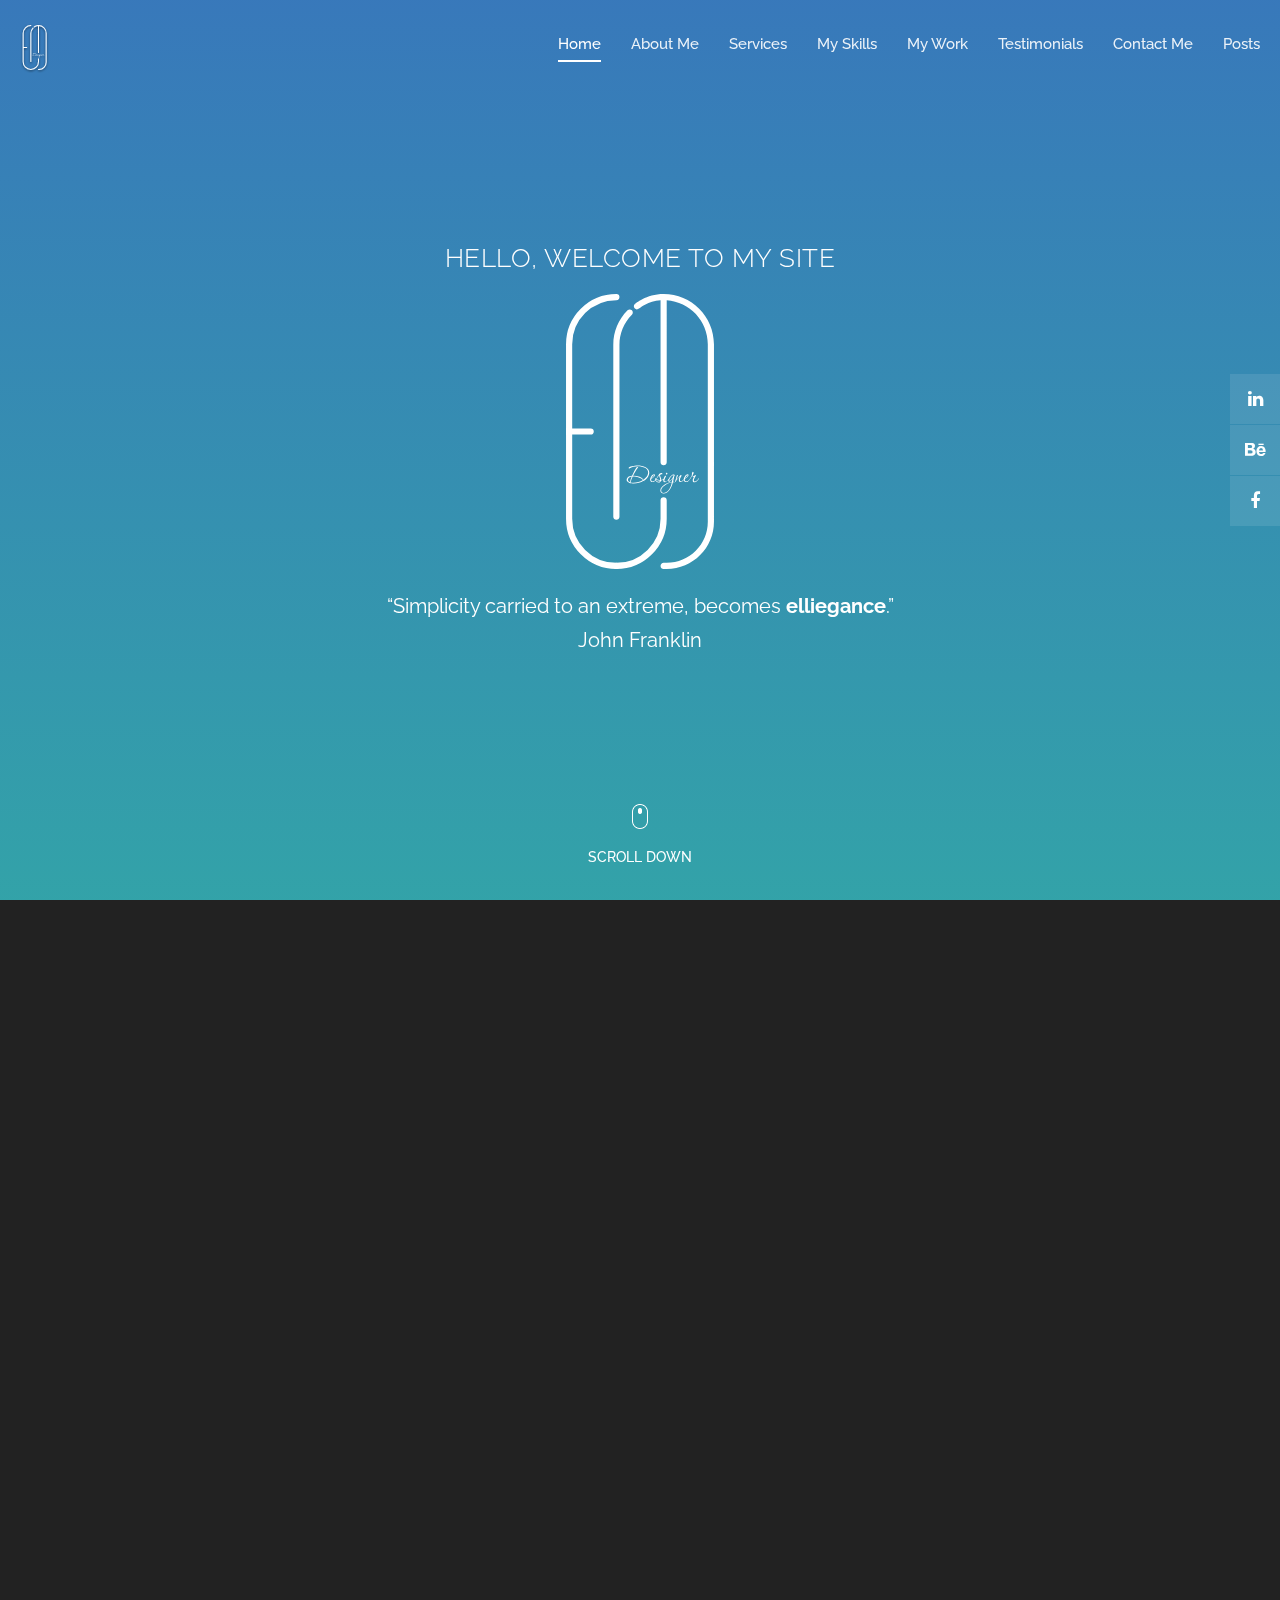
==== commit a0ba339b: "Add files via upload" ====
--- a/index.html
+++ b/index.html
@@ -15,16 +15,23 @@
     
     <link rel="icon" href="images/favicon.svg">
     <meta charset="utf-8">
+    <meta name="robots" content="index,follow">
     <!-- <meta http-equiv="refresh" content="7;url=http://www.google.com/" /> -->
     <meta name="viewport" content="width=device-width, initial-scale=1, shrink-to-fit=no">
+
+
+    <meta name="viewport" content="width=device-width, initial-scale=1, minimum-scale=1, maximum-scale=1" />
+  <!-- Link Swiper's CSS -->
+  <link rel="stylesheet" href="https://cdn.jsdelivr.net/npm/swiper@11/swiper-bundle.min.css" />
 
     
     <meta name="description" content="Hi, I'm an experienced designer who Creates eye-catching designs professionally targeting the desired audience. Let's work together - مرحبًا، أنا مصممة ذو خبرة وأقوم بعمل تصميمات جذابة بشكل احترافي تستهدف الجمهور المطلوب. هيا نعمل معاً">
     <meta property="og:locale" content="en_EN">
     <meta property="og:type" content="website">
-    <meta property="og:title" content="byellie.art for graphic & motion designing - byellie.art للتصميمات والموشن جرافيك">
-    <meta property="og:description" content="Hi, I'm an experienced designer who Creates eye-catching designs professionally targeting the desired audience. Let's work together - مرحبًا، أنا مصممة ذو خبرة وأقوم بعمل تصميمات جذابة بشكل احترافي تستهدف الجمهور المطلوب. هيا نعمل معاً">
-    <meta name="keywords" content="hire, freelancers, Find, designers, designing, motion, animation, motion graphics, social media posts, video editing, Graphic designs, images editing, after effects, photoshop, illustrator, AI, adobe, XD, Figma, UI designer, UX designer, remote designer, remotely, Banners, promotion, sponsered ads, social media ads, marketing, health, beauty, clinics, shopping, products, logo, branding, work from home, let's work together, freelancer, upwork, khamsat, Hsoub, mostaql, fiverr, cosmetics, desserts, Food, stories, reels,توظيف, مستقلين, فريلانس, فريلانسر, البحث, المصممين, التصميم, الحركة, الرسوم المتحركة, الرسوم المتحركة, موشن جرافيك, منشورات وسائل التواصل الاجتماعي, تحرير الفيديو, تصميمات الجرافيك, فوتوشوب, اليستراتور, الذكاء الاصطناعي, ادوبي, تحرير الصور, مصمم واجهة المستخدم, مصمم UX ,مصمم عن بعد ,عن بعد ,لافتات ,ترويج ,اعلانات ممولة ,اعلانات التواصل الاجتماعي ,تسويق ,صحة ,تجميل ,عيادات ,تسوق ,منتجات ,شعار ,العلامات التجارية ,العمل من المنزل ,لنعمل معا ,عمل حر ,upwork ,خمسات ,حسوب ,مستقبل ,خمسات ,مستحضرات تجميل ,حلويات ,مأكولات ,قصص ,ريلز ,ستوري ,بوست">
+    <meta property="og:title" content="byellie.art for graphic & motion designing - byellie.art للتصميمات والموشن جرافيك - (تصميم لوجو / تصميم اعلان / تصميم فيديو موشن)">
+    <meta property="og:image" content="https://byellie.art/images/logoTop.svg">
+    <meta property="og:description" content="Hi, I'm an experienced designer who Creates eye-catching designs professionally targeting the desired audience. Let's work together - مرحبًا، أنا مصممة ذو خبرة وأقوم بعمل تصميمات جذابة بشكل احترافي تستهدف الجمهور المطلوب. هيا نعمل معاً - احتراف الموشن جرافيك / تعليم الموشن جرافيك / موقع تصميم فيديو موشن جرافيك">
+    <meta name="keywords" content="byellie, hire, freelancers, Find, designers, designing, motion, animation, motion graphics, social media posts, video editing, Graphic designs, images editing, after effects, photoshop, illustrator, AI, adobe, XD, Figma, UI designer, UX designer, remote designer, remotely, Banners, promotion, sponsered ads, social media ads, marketing, health, beauty, clinics, shopping, products, logo, branding, work from home, let's work together, freelancer, upwork, khamsat, Hsoub, mostaql, fiverr, cosmetics, desserts, byellie.co, byellie.art, byellie.co.uk, byellie freelancer, byellie designer, byellie upwork, byellie designs, byellie motion, Food, stories, reels,توظيف, مستقلين, فريلانس, فريلانسر, البحث, المصممين, التصميم, الحركة, الرسوم المتحركة, الرسوم المتحركة, موشن جرافيك, منشورات وسائل التواصل الاجتماعي, تحرير الفيديو, تصميمات الجرافيك, فوتوشوب, اليستراتور, الذكاء الاصطناعي, ادوبي, تحرير الصور, مصمم واجهة المستخدم, مصمم UX ,مصمم عن بعد ,عن بعد ,لافتات ,ترويج ,اعلانات ممولة ,اعلانات التواصل الاجتماعي ,تسويق ,صحة ,تجميل ,عيادات ,تسوق ,منتجات ,شعار ,العلامات التجارية ,العمل من المنزل ,لنعمل معا ,عمل حر ,upwork , خمسات ,حسوب ,مستقبل ,خمسات ,مستحضرات تجميل ,حلويات ,مأكولات ,قصص ,ريلز ,ستوري ,بوست, تصميم , تصميم لوجو , تصميم اعلانات , تصميم تيشرتات , تصاميم شعارات , موقع لتصميم اللوجو , تصميم اعلان , موشن جرافيك | خدمات تصميم فيديو وأنيميشن">
 
     <meta name="author" content="Ellie the designer">
     <link href="https://fonts.googleapis.com/css?family=Raleway:100,300,400,500,700,900" rel="stylesheet">
@@ -62,6 +69,115 @@
   gtag('event', 'conversion', {'send_to': 'AW-714293417/L23GCJrUz7YYEKmBzdQC'});
 </script>
 
+<style>
+    .swiper {
+      width: 100%;
+      height: 100%;
+      margin-left: auto;
+      margin-right: auto;
+    }
+
+    .swiper-slide {
+      text-align: center;
+      font-size: 18px;
+      font-weight: 900;
+      background: #ffffff1a;
+      height: calc((100% - 30px) / 2) !important;
+      border-radius: 16px;
+      /* Center slide text vertically */
+      display: flex;
+      justify-content: center;
+      align-items: center;
+      background-position: center;
+      background-repeat: no-repeat;
+      background-size: cover;
+      cursor: pointer;
+    }
+
+    .swiper-slide h6 {
+    }
+
+    #post-content {
+  position: fixed;
+  top: 10%;
+  left: 10%;
+  width: 80%;
+  height: 80%;
+  Background: #002129e8;
+  box-shadow: 5px 10px 30px #00000061;
+  opacity: 0%;
+  z-index:-111;
+  border-radius: 16px;
+  color: white;
+  display: flex;
+  align-items: center;
+  justify-content: center;
+  transition: opacity 2s;
+  text-align: center;
+  float: left;
+}
+
+#post-inner {
+  margin:20px;
+  overflow: scroll;
+  overflow-x: hidden;
+  height: 60vh;
+}
+
+/* Firefox */
+* {
+  scrollbar-width: thin;
+  scrollbar-color: #145C76 #145C76;
+}
+
+/* Chrome, Edge and Safari */
+*::-webkit-scrollbar {
+  height: 0px;
+  width: 0px;
+}
+*::-webkit-scrollbar-track {
+  border-radius: 3px;
+  background-color: #145C76;
+}
+
+*::-webkit-scrollbar-track:hover {
+  background-color: #145C76;
+}
+
+*::-webkit-scrollbar-track:active {
+  background-color: #145C76;
+}
+
+*::-webkit-scrollbar-thumb {
+  border-radius: 3px;
+  background-color: #145C76;
+}
+
+*::-webkit-scrollbar-thumb:hover {
+  background-color: #145C76;
+}
+
+*::-webkit-scrollbar-thumb:active {
+  background-color: #145C76;
+}
+
+#post-img {
+  width: 50vw;
+  max-width: fit-content;
+  height: auto;
+  border-radius: 16px;
+  margin: 20px;
+}
+
+#closeit {
+    position: absolute;
+    top: 30px;
+    right: 30px;
+    width: 20px;
+    height: 20px;
+    cursor: pointer;
+}
+  </style>
     
     </head>
     
@@ -116,7 +232,7 @@
         <header id="header">
             <div class="container-fluid">
                 <div class="navbar">
-                    <a href="#" id="logo" title="Ellie web site">
+                    <a href="https://byellie.art/" id="logo" title="Ellie web site">
                         <img src="images/logoTop.svg" alt="Logo" style="width:30px; height: auto;"/>
                     </a>
                     <div class="navigation-row">
@@ -124,13 +240,14 @@
                             <button type="button" class="navbar-toggle"> <i class="fa fa-bars"></i> </button>
                             <div class="nav-box navbar-collapse">
                                 <ul class="navigation-menu nav navbar-nav navbars" id="nav">
-                                    <li data-menuanchor="slide01" class="active"><a href="#slide01">Home</a></li>
-                                    <li data-menuanchor="slide02"><a href="#slide02">About Me</a></li>
-                                    <li data-menuanchor="slide03"><a href="#slide03">Services</a></li>
-                                    <li data-menuanchor="slide04"><a href="#slide04">My Skills</a></li>
-                                    <li data-menuanchor="slide05"><a href="#slide05">My Work</a></li>
-                                    <li data-menuanchor="slide06"><a href="#slide06">Testimonials</a></li>
-                                    <li data-menuanchor="slide07"><a href="#slide07">Contact Me</a></li>
+                                    <li data-menuanchor="ellie-home" class="active"><a href="#ellie-home">Home</a></li>
+                                    <li data-menuanchor="about-me"><a href="#about-me">About Me</a></li>
+                                    <li data-menuanchor="services"><a href="#services">Services</a></li>
+                                    <li data-menuanchor="skills"><a href="#skills">My Skills</a></li>
+                                    <li data-menuanchor="work"><a href="#work">My Work</a></li>
+                                    <li data-menuanchor="testimonials"><a href="#testimonials">Testimonials</a></li>
+                                    <li data-menuanchor="contactme"><a href="#contactme">Contact Me</a></li>
+                                    <li data-menuanchor="posts"><a href="#posts">Posts</a></li>
                                 </ul>
                             </div>
                         </nav>
@@ -145,7 +262,7 @@
 
         <div id="fullpage" class="fullpage-default">
 
-            <div class="section animated-row" data-section="slide01">
+            <div class="section animated-row" data-section="ellie-home">
                 <div class="section-inner">
                     <div class="welcome-box">
                         <span class="welcome-first animate" data-animate="fadeInUp">Hello, welcome to my site</span>
@@ -156,7 +273,7 @@
                 </div>
             </div>
 
-            <div class="section animated-row" data-section="slide02">
+            <div class="section animated-row" data-section="about-me">
                 <div class="section-inner">
                     <div class="about-section">
                         <div class="row justify-content-center">
@@ -208,7 +325,7 @@
                 </div>
             </div>
 
-            <div class="section animated-row" data-section="slide03">
+            <div class="section animated-row" data-section="services">
                 <div class="section-inner">
                     <div class="row justify-content-center">
                         <div class="col-md-8 wide-col-laptop">
@@ -247,7 +364,7 @@
                 </div>
             </div>
 
-            <div class="section animated-row" data-section="slide04">
+            <div class="section animated-row" data-section="skills">
                 <div class="section-inner">
                     <div class="row justify-content-center">
                         <div class="col-md-7 wide-col-laptop">
@@ -294,7 +411,7 @@
                 </div>
             </div>
 
-            <div class="section animated-row" data-section="slide06">
+            <div class="section animated-row" data-section="testimonials">
                 <div class="section-inner">
                     <div class="row justify-content-center">
                         <div class="col-md-8 wide-col-laptop">
@@ -307,7 +424,7 @@
                                     <div class="item animate" data-animate="fadeInUp">
                                         <div class="portfolio-item">
                                             <div class="thumb">
-                                                <img src="images/M-BakeRolz.gif" alt="">
+                                                <img src="images/M-BakeRolz.gif" alt="graphic designs">
                                             </div>
                                             <div class="thumb-inner animate" data-animate="fadeInUp">
                                                 <h4>Motion video for Bake Rolls</h4>
@@ -323,7 +440,7 @@
                                     <div class="item animate" data-animate="fadeInUp">
                                         <div class="portfolio-item">
                                             <div class="thumb">
-                                                <img src="images/Hawa-social.gif" alt="">
+                                                <img src="images/Hawa-social.gif" alt="design & graphics">
                                             </div>
                                             <div class="thumb-inner animate" data-animate="fadeInUp">
                                                 <h4>Hawa social media designs</h4>
@@ -338,7 +455,7 @@
                                     <div class="item animate" data-animate="fadeInUp">
                                         <div class="portfolio-item">
                                             <div class="thumb">
-                                                <img src="images/M-Dolphine.gif" alt="">
+                                                <img src="images/M-Dolphine.gif" alt="graphics and designs">
                                             </div>
                                             <div class="thumb-inner animate" data-animate="fadeInUp">
                                                 <h4>Dolphine products video</h4>
@@ -354,7 +471,7 @@
                                     <div class="item animate" data-animate="fadeInUp">
                                         <div class="portfolio-item">
                                             <div class="thumb">
-                                                <img src="images/JanaDates.gif" alt="">
+                                                <img src="images/JanaDates.gif" alt="graphic design graphic">
                                             </div>
                                             <div class="thumb-inner animate" data-animate="fadeInUp">
                                                 <h4>Jana Dates social ads</h4>
@@ -370,7 +487,7 @@
                                     <div class="item animate" data-animate="fadeInUp">
                                         <div class="portfolio-item">
                                             <div class="thumb">
-                                                <img src="images/M-Fiat.gif" alt="">
+                                                <img src="images/M-Fiat.gif" alt="graphic design what is it">
                                             </div>
                                             <div class="thumb-inner animate" data-animate="fadeInUp">
                                                 <h4>Fiat cars motion video</h4>
@@ -386,7 +503,7 @@
                                     <div class="item animate" data-animate="fadeInUp">
                                         <div class="portfolio-item">
                                             <div class="thumb">
-                                                <img src="images/MonroeClinic.gif" alt="">
+                                                <img src="images/MonroeClinic.gif" alt="graphic design is what">
                                             </div>
                                             <div class="thumb-inner animate" data-animate="fadeInUp">
                                                 <h4>Monroe skincare clinic posts</h4>
@@ -402,7 +519,7 @@
                                     <div class="item animate" data-animate="fadeInUp">
                                         <div class="portfolio-item">
                                             <div class="thumb">
-                                                <img src="images/M-instaPosts.gif" alt="">
+                                                <img src="images/M-instaPosts.gif" alt="good logo design">
                                             </div>
                                             <div class="thumb-inner animate" data-animate="fadeInUp">
                                                 <h4>Instagram posts motion video</h4>
@@ -418,7 +535,7 @@
                                     <div class="item animate" data-animate="fadeInUp">
                                         <div class="portfolio-item">
                                             <div class="thumb">
-                                                <img src="images/Fashion-summerVibes.gif" alt="">
+                                                <img src="images/Fashion-summerVibes.gif" alt="design ideas">
                                             </div>
                                             <div class="thumb-inner animate" data-animate="fadeInUp">
                                                 <h4>Summer trendy fashion posts</h4>
@@ -434,7 +551,7 @@
                                     <div class="item animate" data-animate="fadeInUp">
                                         <div class="portfolio-item">
                                             <div class="thumb">
-                                                <img src="images/M-Know-your-coffee.gif" alt="">
+                                                <img src="images/M-Know-your-coffee.gif" alt="طريقة عمل فيديو موشن جرافيك">
                                             </div>
                                             <div class="thumb-inner animate" data-animate="fadeInUp">
                                                 <h4>Know your coffee video</h4>
@@ -450,7 +567,7 @@
 <div class="item animate" data-animate="fadeInUp">
                                         <div class="portfolio-item">
                                             <div class="thumb">
-                                                <img src="images/M-La-Vache-Qui-Rit.gif" alt="">
+                                                <img src="images/M-La-Vache-Qui-Rit.gif" alt="فيديو موشن جرافيك جاهز">
                                             </div>
                                             <div class="thumb-inner animate" data-animate="fadeInUp">
                                                 <h4>La Vache Qui Rit motion video</h4>
@@ -467,7 +584,7 @@
 <div class="item animate" data-animate="fadeInUp">
                                         <div class="portfolio-item">
                                             <div class="thumb">
-                                                <img src="images/Verbatoria talent quotient.gif" alt="">
+                                                <img src="images/Verbatoria talent quotient.gif" alt="تصميم فيديو موشن جرافيك مجانا">
                                             </div>
                                             <div class="thumb-inner animate" data-animate="fadeInUp">
                                                 <h4>Verbatoria talent quotient posts</h4>
@@ -484,7 +601,7 @@
 <div class="item animate" data-animate="fadeInUp">
                                         <div class="portfolio-item">
                                             <div class="thumb">
-                                                <img src="images/M-RayaElectricCar.gif" alt="">
+                                                <img src="images/M-RayaElectricCar.gif" alt="تعلم الموشن جرافيك مجانا">
                                             </div>
                                             <div class="thumb-inner animate" data-animate="fadeInUp">
                                                 <h4>Electric car motion video</h4>
@@ -501,7 +618,7 @@
 <div class="item animate" data-animate="fadeInUp">
                                         <div class="portfolio-item">
                                             <div class="thumb">
-                                                <img src="images/M-Supportfinity-Hiring-Process.gif" alt="">
+                                                <img src="images/M-Supportfinity-Hiring-Process.gif" alt="فيديو موشن جرافيك">
                                             </div>
                                             <div class="thumb-inner animate" data-animate="fadeInUp">
                                                 <h4>Supportfinity Hiring Process video</h4>
@@ -518,7 +635,7 @@
 <div class="item animate" data-animate="fadeInUp">
                                         <div class="portfolio-item">
                                             <div class="thumb">
-                                                <img src="images/MOTION-LAKANTO.gif" alt="">
+                                                <img src="images/MOTION-LAKANTO.gif" alt="موشن جرافيك مجانا">
                                             </div>
                                             <div class="thumb-inner animate" data-animate="fadeInUp">
                                                 <h4>LAKANTO chocolate motion video</h4>
@@ -535,7 +652,7 @@
 <div class="item animate" data-animate="fadeInUp">
                                         <div class="portfolio-item">
                                             <div class="thumb">
-                                                <img src="images/Motion-Twinkies.gif" alt="">
+                                                <img src="images/Motion-Twinkies.gif" alt="كورس موشن جرافيك كامل مجانا">
                                             </div>
                                             <div class="thumb-inner animate" data-animate="fadeInUp">
                                                 <h4>Twinkies products motion video</h4>
@@ -560,7 +677,7 @@
 
 
 
-            <div class="section animated-row" data-section="slide05">
+            <div class="section animated-row" data-section="work">
                 <div class="section-inner">
                     <div class="row justify-content-center">
                         <div class="col-md-8 wide-col-laptop">
@@ -615,7 +732,7 @@
                 </div>
             </div>
 
-            <div class="section animated-row" data-section="slide07">
+            <div class="section animated-row" data-section="contactme">
                 <div class="section-inner">
                     <div class="row justify-content-center">
                         <div class="col-md-7 wide-col-laptop">
@@ -651,11 +768,286 @@
                     </div>
                 </div>
             </div>
+
+
+        <div class="section animated-row" data-section="posts">
+                <div class="section-inner">
+                    <div class="row justify-content-center">
+                        <div class="col-md-7 wide-col-laptop">
+                            <div class="title-block animate" data-animate="fadeInUp">
+                                <span>Posts</span>
+                                <h2>Stay tuned</h2>
+                            </div>
+                         <div class="swiper mySwiper animate" data-animate="fadeInUp">
+    <div class="swiper-wrapper">
+      <div class="swiper-slide" title="Animate an object to follow along a path" style="background-image: url('images/post-img1.png');" data-img="images/post-img1.png"
+data-txt="<h4>Animate an object to follow along a path<h4>
+
+<h6>Paste paths into position keyframes and fine-tune the animation path.<h6>
+
+<a href='https://learndownload.adobe.com/pub/learn/aftereffects/animate-along-path.zip'>Download sample files</a>
+<br>
+<iframe id='25848' allowfullscreen='' src='https://video.tv.adobe.com/v/25848/?hidetitle=true'></iframe>
+<br>
+<h5>STEPS</h5>
+
+What you learned: How position keyframes and path points are interchangeable.
+<br>
+<h6>Create a path</h6>
+
+- Select a layer and use the Pen tool to create anchor points for a path.
+<br>
+- Click and drag to add anchor points and expose the handles.
+<br>
+- Move the handles to adjust the shape of the path.
+<br>
+Use the path to create position keyframes
+<br>
+- Switch to the Select tool in the Toolbar.
+<br>
+- Select the layer which contains the path and press M to reveal the Mask Path property.
+<br>
+- Select the words Mask Path and then choose Edit > Copy to copy the path.
+<br>
+- Select the layer to which you want to apply the path and press P to reveal the Position parameter.
+<br>
+- Select the word Position in the Timeline and choose Edit > Paste to add the path data as Position keyframes.
+<br>
+<h6>Change the timing of the animation</h6>
+
+- Deselect all the keyframes. Then drag the first or last keyframe to change the duration of the animation along the path.
+<br>
+<h6>Orient the object along the path</h6>
+
+- Go to Layer > Transform > Auto-Orient, and choose Orient Along Path.
+<br>
+- Press R to open the Rotation parameter, and scrub to rotate the animated layer to the proper angle on the path.
+<br>
+---------------------------------
+<br>
+<h4>تحريك كائن لمتابعته على طول مسار<h4>
+
+<h6>لصق المسارات في الإطارات المفتاحية للموضع وضبط مسار الرسوم المتحركة.<h6>
+
+<a href='https://learndownload.adobe.com/pub/learn/aftereffects/animate-along-path.zip'>تنزيل الملفات</a>
+<br>
+<iframe id='25848' allowfullscreen='' src='https://video.tv.adobe.com/v/25848/?hidetitle=true'></iframe>
+<br>
+<h5>الخطوات</h5>
+
+<h6>ما تعلمته: كيف يمكن تبديل الإطارات الرئيسية للموضع ونقاط المسار.</h6>
+<br>
+<h6>إنشاء مسار</h6>
+
+- حدد طبقة واستخدم أداة القلم لإنشاء نقاط ربط لمسار.
+<br>
+- انقر واسحب لإضافة نقاط ربط وفضح المقابض.
+<br>
+- حرك المقابض لضبط شكل المسار.
+<br>
+<h6>استخدم المسار لإنشاء إطارات مفتاحية للموضع</h6>
+<br>
+- قم بالتبديل إلى أداة التحديد في شريط الأدوات.
+<br>
+- حدد الطبقة التي تحتوي على المسار واضغط على M للكشف عن خاصية مسار القناع.
+<br>
+- حدد الكلمات مسار القناع ثم اختر تحرير > نسخ لنسخ المسار.
+<br>
+- حدد الطبقة التي تريد تطبيق المسار عليها واضغط على P للكشف عن معلمة الموضع.
+<br>
+- حدد كلمة Position في المخطط الزمني واختر تحرير > لصق لإضافة بيانات المسار كإطارات مفتاحية للموضع.
+<br>
+<h6>تغيير توقيت الحركة</h6>
+
+- قم بإلغاء تحديد جميع الإطارات الرئيسية. ثم اسحب الإطار المفتاحي الأول أو الأخير لتغيير مدة الرسم المتحرك على طول المسار.
+<br>
+<h6>توجيه الكائن على طول المسار</h6>
+
+- انتقل إلى طبقة > تحويل > Auto-Orient ، واختر Orient Along Path.
+<br>
+"
+onclick="showcontent(); document.getElementById('post-img').src = this.getAttribute('data-img');
+  document.getElementById('post-text').innerHTML = this.getAttribute('data-txt');"><h6>Animate an object to follow along a path</h6></div>
+
+
+
+<div class="swiper-slide" title="Animate shape layers" style="background-image: url('images/post-img2.png');" data-img="images/post-img2.png"
+data-txt="<h5>	Animate shape layers
+	</h5>
+<h6>	Learn how to animate individual objects within a shape layer. See how shape layers have multiple controls: one set of transform options for each object, and one set for the layer itself.	</h6><br>
+<a href='https://learndownload.adobe.com/pub/learn/aftereffects/animate-shape-layers.zip'>Download files</a><br>
+	<iframe id='26831' allowfullscreen='' src='https://video.tv.adobe.com/v/26831/?hidetitle=true'></iframe>	<br>
+<h5>	What you learned: How to animate shape layers using multiple transform options
+	</h5>
+<h6>	When multiple shapes are on a single shape layer	</h6>
+	- Each individual shape will typically have its own set of transform controls anchored to the shape itself, in addition to the transform controls for the layer.	<br>
+	- Transform controls for a layer are centered on the layer, which is generally in the center of a composition.	<br>
+	- Grouping multiple shapes within a shape layer gives you another set of transform controls centered between those objects.	<br>
+<br>
+------------------------------------
+<br>
+<h5>	تحريك طبقات الشكل
+	</h5>
+<h6>	تعلم كيفية تحريك الكائنات الفردية داخل طبقة الشكل. تعرف على كيف أن طبقات الشكل لها عناصر تحكم متعددة: مجموعة واحدة من خيارات التحويل لكل كائن ، ومجموعة واحدة للطبقة نفسها.	</h6>
+<br>
+<a href='https://learndownload.adobe.com/pub/learn/aftereffects/animate-shape-layers.zip'>	تحميل ملفات	</a>
+<br>
+	<iframe id='26831' allowfullscreen='' src='https://video.tv.adobe.com/v/26831/?hidetitle=true'></iframe>	<br>
+<h5>	ما تعلمته: كيفية تحريك طبقات الشكل باستخدام خيارات تحويل متعددة
+	</h5>
+<h6>	عندما تكون أشكال متعددة على طبقة شكل واحد	</h6>
+	- عادة ما يكون لكل شكل فردي مجموعة عناصر تحكم التحويل الخاصة بها ، بالإضافة إلى عناصر التحكم في التحويل للطبقة.	<br>
+	- تتمحور عناصر التحكم في تحويل الطبقة على الطبقة ، والتي تقع بشكل عام في مركز التكوين.	<br>
+	- تجميع أشكال متعددة داخل طبقة الشكل يمنحك مجموعة أخرى من عناصر التحكم في التحويل المتمركزة بين تلك الكائنات.	<br>
+
+
+"
+onclick="showcontent(); document.getElementById('post-img').src = this.getAttribute('data-img');
+  document.getElementById('post-text').innerHTML = this.getAttribute('data-txt');"><h6>Animate shape layers</h6></div>
+
+
+
+
+<div class="swiper-slide" title="Keyframe animation" style="background-image: url('images/pi3.png');" data-img="images/pi3.png"
+data-txt="<h6>	Keyframe animation	</h6>	
+<h6>	Create animation with keyframe.	</h6>	
+<a href='https://learndownload.adobe.com/pub/learn/aftereffects/keyframe_animation.zip'>	Download the files	</a>	<br>
+	<iframe id='25847' allowfullscreen='' src='https://video.tv.adobe.com/v/25847/?hidetitle=true'></iframe>		<br>
+<h6>	What you learned: How to record and edit keyframes, change keyframe interpolation, and adjust the motion path	</h6>	
+<h6>	Record a keyframe	</h6>	
+	1-Select the layer you would like to animate.		<br>
+	2-Open the parameter you would like to animate by clicking the arrow to the left of the layer name. Continue to twirl open any subsequent arrows revealed to open specific groups of parameters, such as the transform properties.		<br>
+	3-Reposition or adjust the layer in the composition for your first keyframe by scrubbing any parameter on the layer in the timeline or dragging an object in the composition.		<br>
+	4-Click the stopwatch next to a parameter to record a keyframe. The keyframe will be placed at the location of the current-time indicator.		<br>
+<h6>	Move the current-time indicator based on your desired timing for the animation	</h6>	
+	- Once you have recorded the first keyframe on a parameter, move the current-time indicator to any other frame in the Timeline and change that setting to a different value to automatically create a new keyframe.		<br>
+<h6>	Adjust the speed of the animation in or out of keyframes	</h6>	
+	- Right-click on any selected keyframes and choose Keyframe Assistant > Easy Ease to change the motion from the robotic-looking linear motion setting to a motion with a more natural appearance that eases in and out of the keyframes.		<br>
+<h6>	Want to change the path of the motion?	</h6>	
+	- With a position keyframe selected in the Timeline, drag the round handles out to change the shape of the motion path.		<br>
+	<br>		
+	------------------------------------------------		
+	<br>		
+<h6>	الرسوم المتحركة Keyframe	</h6>	
+<h6>	إنشاء الرسوم المتحركة مع keyframe.	</h6>	
+<a href='https://learndownload.adobe.com/pub/learn/aftereffects/keyframe_animation.zip'>	قم بتنزيل الملفات	</a>	<br>
+	<iframe id='25847' allowfullscreen='' src='https://video.tv.adobe.com/v/25847/?hidetitle=true'></iframe>		<br>
+<h6>	ما تعلمته: كيفية تسجيل وتحرير إطارات المفاتيح ، وتغيير الاستيفاء الرئيسي ، وضبط مسار الحركة	</h6>	
+<h6>	سجل الإطار الرئيسي	</h6>	
+	1 حدد الطبقة التي ترغب في تحريكها.		<br>
+	2- فتح المعلمة التي ترغب في تحريكها من خلال النقر فوق السهم على يسار اسم الطبقة. استمر في فتح أي سهام لاحقة تم الكشف عنها لفتح مجموعات محددة من المعلمات ، مثل خصائص التحويل.		<br>
+	3-التراجع أو اضبط الطبقة في التكوين للاطلاع على إطار المفتاح الأول عن طريق تنظيف أي معلمة على الطبقة في الجدول الزمني أو سحب كائن في التكوين.		<br>
+	4 انقر فوق ساعة توقيت بجانب معلمة لتسجيل إطار مفتاح. سيتم وضع الإطار الرئيسي في موقع مؤشر الوقت الحالي.		<br>
+<h6>	انقل مؤشر الوقت الحالي بناءً على توقيتك المطلوبة للرسوم المتحركة	</h6>	
+	- بمجرد تسجيل إطار المفتاح الأول على المعلمة ، انقل مؤشر الوقت الحالي إلى أي إطار آخر في الجدول الزمني وقم بتغيير هذا الإعداد إلى قيمة مختلفة لإنشاء إطار مفتاح جديد تلقائيًا.		<br>
+<h6>	اضبط سرعة الرسوم المتحركة داخل أو خارج إطارات المفاتيح	</h6>	
+	-انقر بزر الماوس الأيمن على أي إطارات مفتاحية محددة واختر مساعد Keyframe> سهولة في تغيير الحركة من إعداد الحركة الخطية الروبوتية إلى حركة مع مظهر أكثر طبيعية يخفف من داخل وإطارات المفاتيح.		<br>
+<h6>	تريد تغيير مسار الحركة؟	</h6>	
+	- مع تحديد إطار المفتاح في الجدول الزمني ، اسحب المقابض المستديرة لتغيير شكل مسار الحركة.		<br>
+"
+onclick="showcontent(); document.getElementById('post-img').src = this.getAttribute('data-img');
+  document.getElementById('post-text').innerHTML = this.getAttribute('data-txt');"><h6>Keyframe animation</h6>
+</div>
+
+
+
+
+<div class="swiper-slide" title="Shape Morph Tutorial in After Effects" style="background-image: url('images/pi4.png');" data-img="images/pi4.png"
+data-txt="<h6>	Shape Morph Tutorial in After Effects | Morphing ShapesSummary	</h6>
+	<iframe width='300' height='200' src='https://www.youtube.com/embed/o1v-fmPwFQ0' title='Shape Morph Tutorial in After Effects | Morphing Shapes' frameborder='0' allow='accelerometer; autoplay; clipboard-write; encrypted-media; gyroscope; picture-in-picture; web-share' allowfullscreen></iframe>	<br>
+<h6>	🔄 Create Composition:	</h6>
+	- Start by creating a new composition in After Effects (1920x1080, 30 fps).	<br>
+<h6>	🎨 Draw Shapes:	</h6>
+	- Use the rectangle and ellipse tools to draw shapes with desired fill and stroke settings.	<br>
+	- Center the shapes, label them, and ensure proportional dimensions.	<br>
+<h6>	🔄 Adjust Anchor Points:	</h6>
+	- Double-click on the pan behind tool while holding Ctrl to center the anchor point.	<br>
+	- Align shapes using the Align Tab.	<br>
+<h6>	🔄 Convert to Bezier Path:	</h6>
+	- Right-click on the shape paths, select 'Convert to Bezier Path' for both rectangle and ellipse.	<br>
+<h6>	🕰️ Create Keyframes:	</h6>
+	- Open the paths, create keyframes at the start of the timeline for each shape path.	<br>
+<h6>	🔄 Morph Shapes:	</h6>
+	- Copy the rectangle path keyframe, paste it onto the ellipse path at a later time.	<br>
+	- Adjust position keyframes if needed to prevent shape movement.	<br>
+<h6>	🎥 Smooth Animation:	</h6>
+	- Select keyframes, right-click, choose 'Keyframe Assistant,' then 'Easy Ease' or press F9.	<br>
+	- Enable motion blur for smoother animation.	<br>
+<h6>	🔄 Repeat for Loop:	</h6>
+	- Copy and paste keyframes to create a loop by extending the timeline.	<br>
+<h6>	🚫 Remove Extra Shapes:	</h6>
+	- After animation completion, hide or delete unnecessary shapes.	<br>
+<h6>	👁️‍🗨️ Preview and Finalize:	</h6>
+	- Preview the animation to ensure the smooth morphing effect.	<br>
+	- Thank viewers and conclude the tutorial.	<br>
+<h6>	🤓 Enjoy and Peace Out!	</h6>
+	- Conclude the tutorial, thanking viewers for watching.	<br>
+	<br>	
+	--------------------------------------------------------	
+	<br>	
+<h6>	شكل Morph البرنامج التعليمي في After Effects | تحوّل شبيهة	</h6>
+	<iframe width='300' height='200' src='https://www.youtube.com/embed/o1v-fmPwFQ0' title='Shape Morph Tutorial in After Effects | Morphing Shapes' frameborder='0' allow='accelerometer; autoplay; clipboard-write; encrypted-media; gyroscope; picture-in-picture; web-share' allowfullscreen></iframe>	<br>
+<h6>	🔄 إنشاء تكوين:	</h6>
+	- ابدأ بإنشاء تكوين جديد في After Effects (1920 × 1080 ، 30 إطارًا في الثانية).	<br>
+<h6>	🎨 رسم الأشكال:	</h6>
+	- استخدم أدوات المستطيل والقطع الناقص لرسم الأشكال مع إعدادات التعبئة والسكتة الدماغية المطلوبة.	<br>
+	- تركز الأشكال ، وتسمية لها ، وضمان الأبعاد النسبية.	<br>
+<h6>	🔄 اضبط نقاط المرساة:	</h6>
+	- انقر نقرًا مزدوجًا على المقلاة خلف الأداة أثناء حمل Ctrl لتركز نقطة المرساة.	<br>
+	- محاذاة الأشكال باستخدام علامة التبويب المحاذاة.	<br>
+<h6>	🔄 تحويل إلى مسار Bezier:	</h6>
+	- انقر بزر الماوس الأيمن على مسارات الشكل ، حدد 'تحويل إلى مسار Bezier' لكل من المستطيل والقطع الناقص.	<br>
+<h6>	🕰 إنشاء إطارات المفاتيح:	</h6>
+	- افتح المسارات ، قم بإنشاء إطارات المفاتيح في بداية الجدول الزمني لكل مسار شكل.	<br>
+<h6>	🔄 أشكال التحور:	</h6>
+	- انسخ إطار Keyframe مسار المستطيل ، والصقه على مسار القطع الناقص في وقت لاحق.	<br>
+	- اضبط إطارات المفتاح إذا لزم الأمر لمنع حركة الشكل.	<br>
+<h6>	🎥 الرسوم المتحركة السلسة:	</h6>
+	- حدد إطارات المفاتيح ، انقر بزر الماوس الأيمن ، واختر 'مساعد KeyFrame' ، ثم 'Easy Ease' أو اضغط F9.	<br>
+	- تمكين طمس الحركة للرسوم المتحركة أكثر سلاسة.	<br>
+<h6>	🔄 كرر الحلقة:	</h6>
+	- نسخ ولصق إطارات المفاتيح لإنشاء حلقة عن طريق توسيع الجدول الزمني.	<br>
+<h6>	🚫 قم بإزالة الأشكال الإضافية:	</h6>
+	- بعد الانتهاء من الرسوم المتحركة ، إخفاء أو حذف الأشكال غير الضرورية.	<br>
+<h6>	👁 المعاينة والانتهاء:	</h6>
+	- معاينة الرسوم المتحركة لضمان تأثير التحول السلس.	<br>
+	- شكر المشاهدين واستنتج البرنامج التعليمي.	<br>
+<h6>	🤓 استمتع والسلام!	</h6>
+	- اختتم البرنامج التعليمي ، وشكر المشاهدين على المشاهدة.	<br>
+"
+onclick="showcontent(); document.getElementById('post-img').src = this.getAttribute('data-img');
+  document.getElementById('post-text').innerHTML = this.getAttribute('data-txt');"><h6>Shape Morph Tutorial in After Effects</h6></div>
+
+    </div>
+    <div class="swiper-pagination"></div>
+  </div>
+
+  <!-- Swiper JS -->
+  <script src="https://cdn.jsdelivr.net/npm/swiper@11/swiper-bundle.min.js"></script>
+
+  <!-- Initialize Swiper -->
+  <script>
+    var swiper = new Swiper(".mySwiper", {
+      slidesPerView: 2,
+      grid: {
+        rows: 2,
+      },
+      spaceBetween: 30,
+      pagination: {
+        el: ".swiper-pagination",
+        clickable: true,
+      },
+    });
+  </script>
+                        </div>
+                    </div>
+                </div>
+            </div>
         </div>
 
         <div id="social-icons">
             <div class="text-right">
-                <ul class="social-icons">
+                <ul class="social-icons" alt="موشن جرافيك | خدمات تصميم فيديو وأنيميشن">
                     <li><a href="https://eg.linkedin.com/in/elham-reda-7515041a2" title="Linkedin"><i class="fa fa-linkedin"></i></a></li>
                     <li><a href="https://www.behance.net/elliemohamd2aa" title="Instagram"><i class="fa fa-behance"></i></a></li>
                     <li><a href="https://www.facebook.com/byellie.art" title="facebook"><i class="fa fa-facebook"></i></a></li>
@@ -664,6 +1056,15 @@
         </div>
     </div>  
 
+<div id="post-content">
+
+<div id="post-inner">
+<img id="post-img" src="#" alt="post-img"/>
+<p id="post-text">#</p>
+</div>
+<img id="closeit" onclick="closecontent();" src="https://raw.githubusercontent.com/designedlby/designedlby.github.io/main/images/closea.svg" alt="closeit"/>
+</div>
+
     <script src="js/jquery.js"></script>
 
     <script src="js/bootstrap.min.js"></script>
@@ -679,7 +1080,19 @@
     <script src="js/form.js"></script>
 
     <script src="js/custom.js"></script>
-
+    
+    <script>
+function showcontent() {
+  document.getElementById("post-content").style.opacity = "100%";
+  document.getElementById("post-content").style.zIndex = "111";
+}
+function closecontent() {
+  document.getElementById("post-content").style.opacity = "0%";
+  setTimeout(function(){ document.getElementById("post-content").style.zIndex = "-111"; }, 2000);
+  
+  location.href = '#posts';
+}
+</script>
 
   </body>
 </html>
